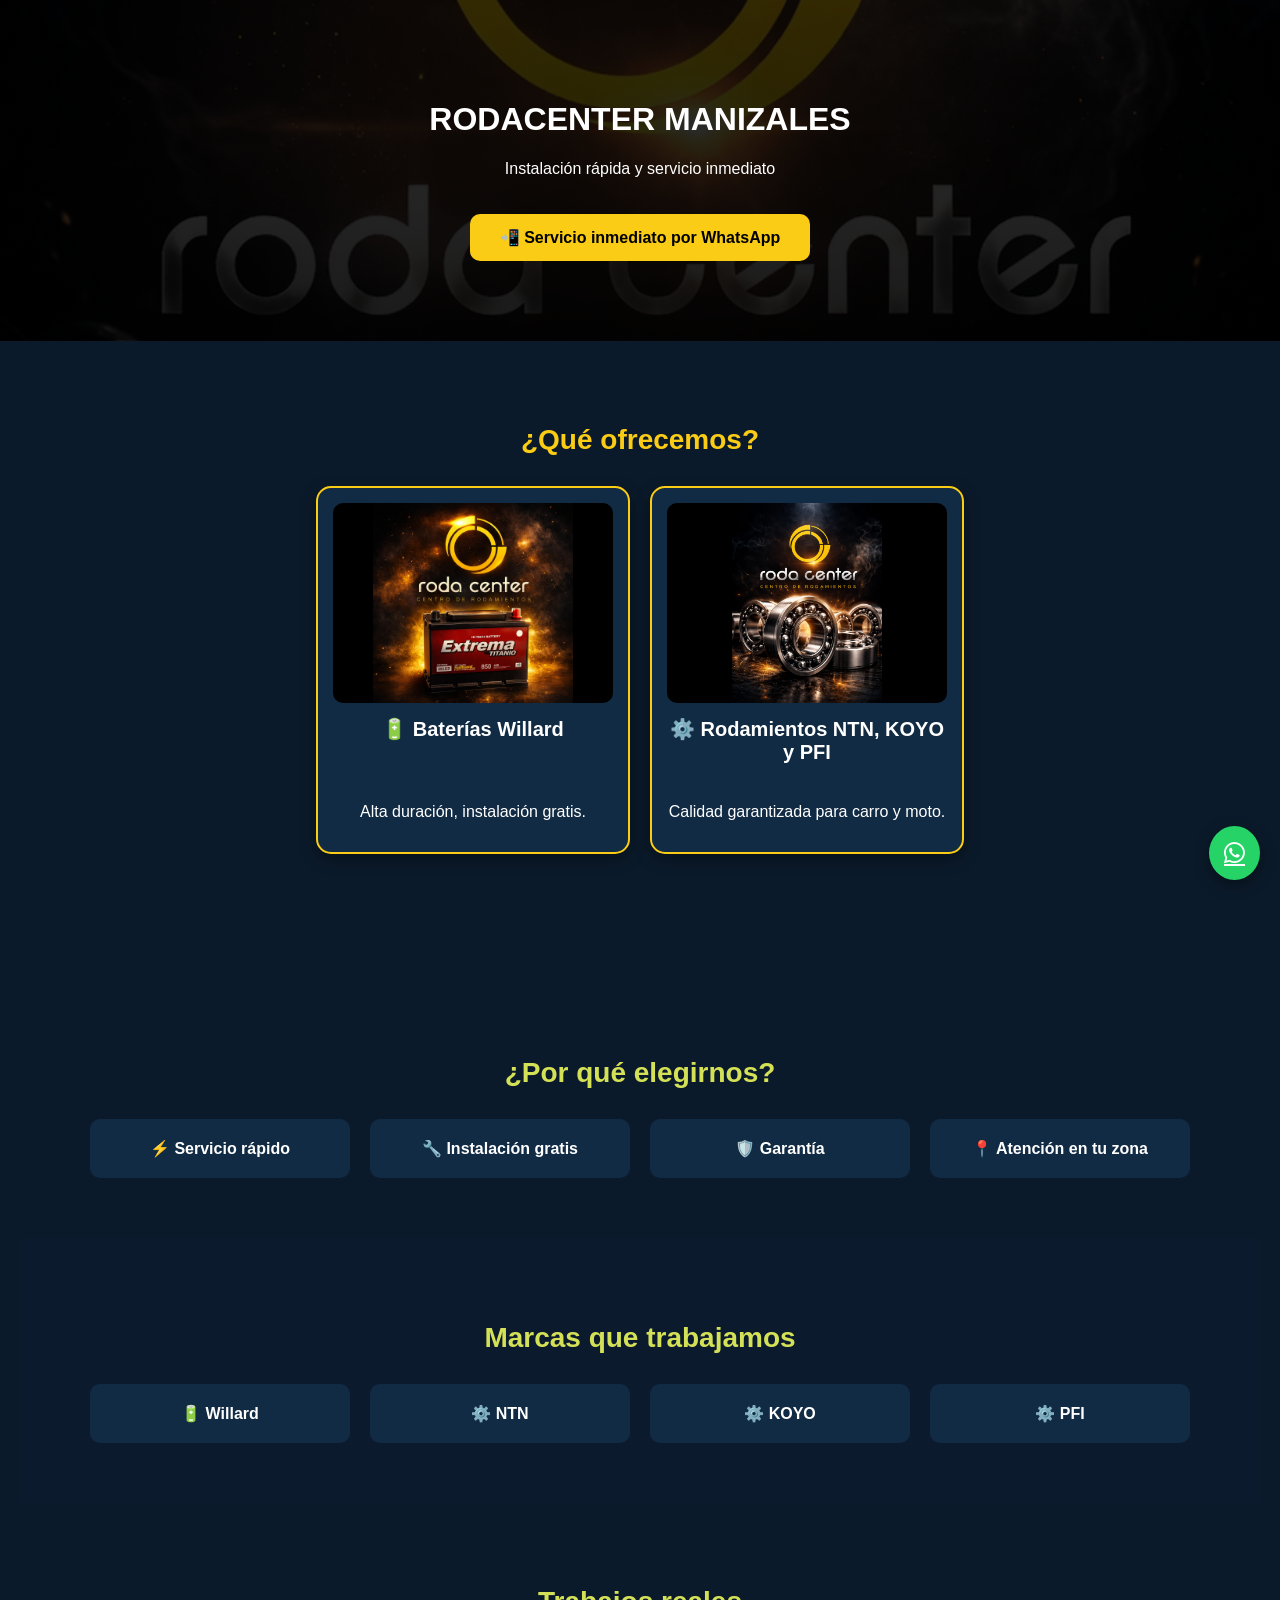
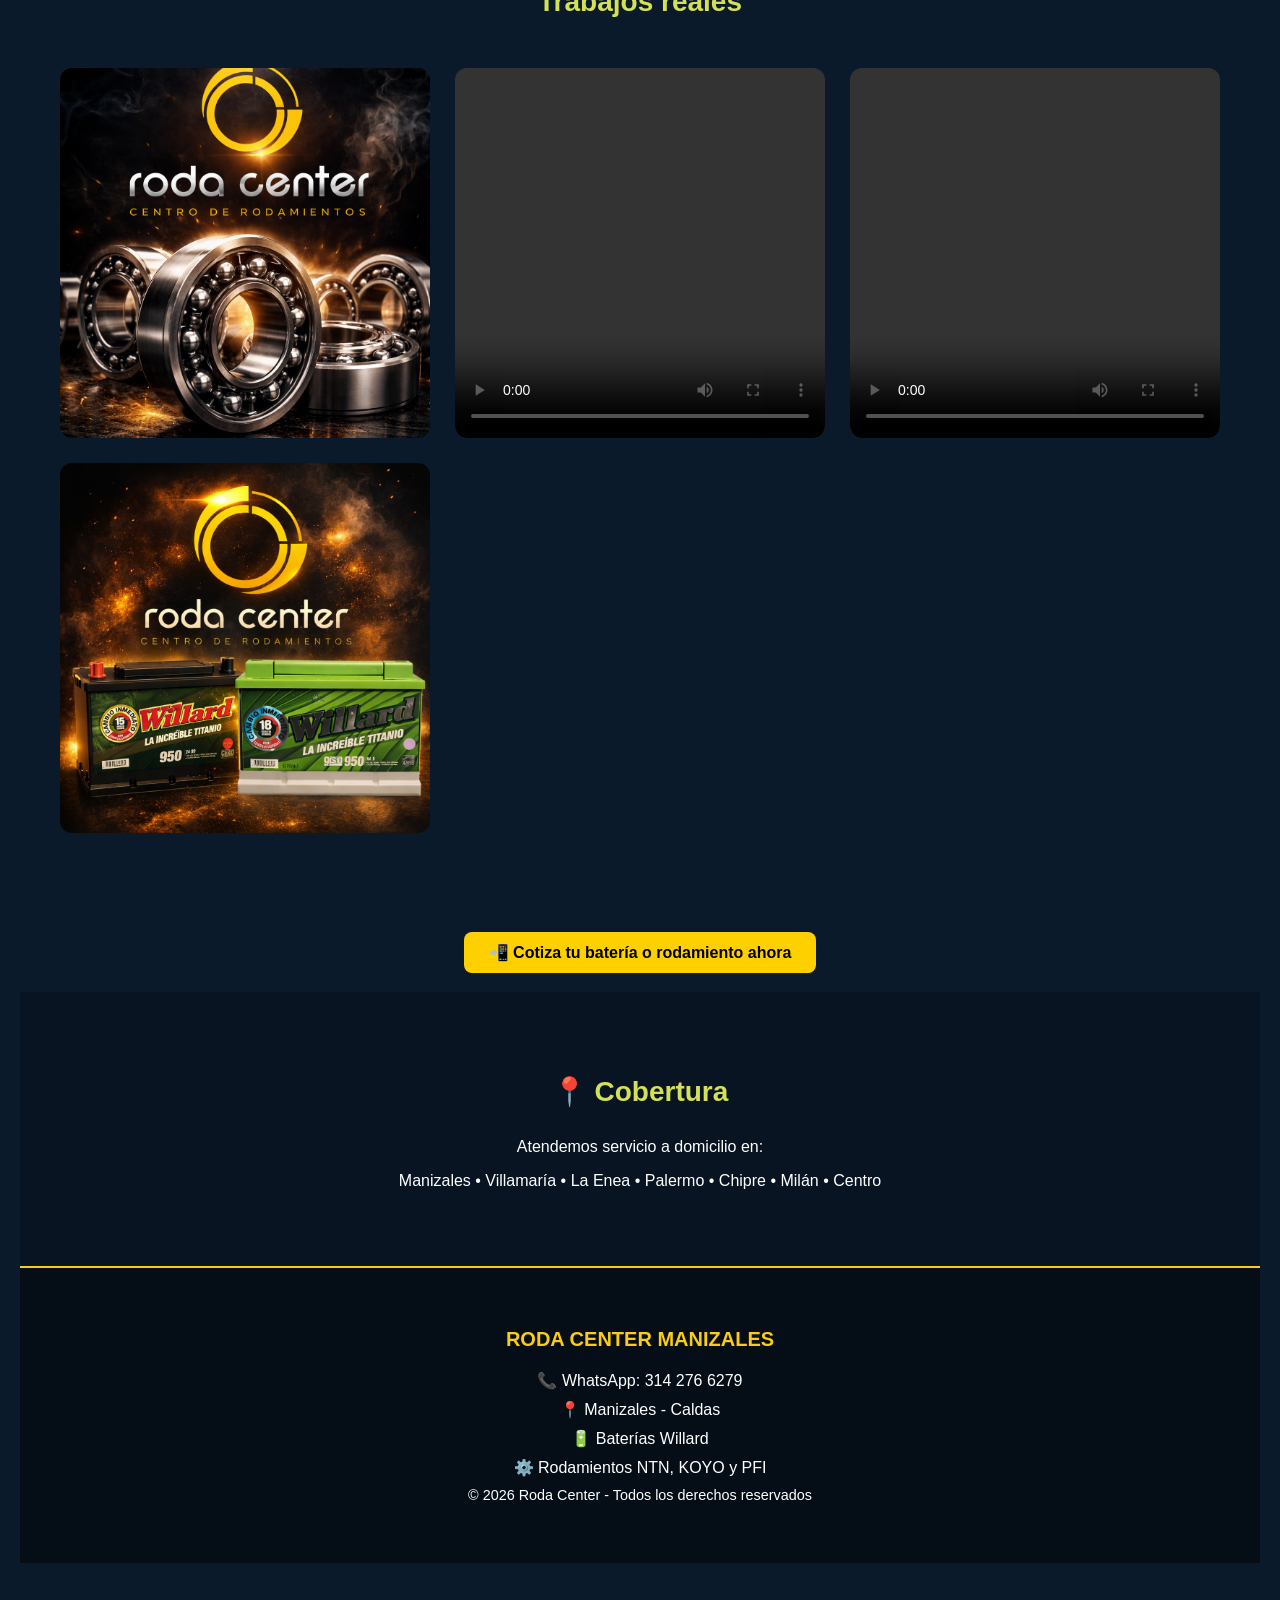
==== index.html @ 3b54c894 "correccion rutas imagenes" ====
<!DOCTYPE html>
<html lang="es">
<head>
  <meta charset="UTF-8">
  <meta name="viewport" content="width=device-width, initial-scale=1.0">
  <title>Baterías Willard y Rodamientos en Manizales | Roda Center</title>

<meta name="description"
content="Venta de baterías Willard y rodamientos en Manizales. Servicio a domicilio, instalación gratuita, garantía y atención inmediata por WhatsApp. Cobertura en Villamaría, La Enea, Palermo, Chipre, Milán y Centro.">
  <link rel="stylesheet" href="styles.css">
  <link rel="stylesheet" href="https://cdnjs.cloudflare.com/ajax/libs/font-awesome/6.5.0/css/all.min.css">
</head>
<body>
  <main>
  <!-- TODO tu contenido actual -->

  <!-- HERO -->
  <header class="hero">
    <div class="hero_content">
    <h1>RODACENTER MANIZALES</h1>
    <p>Instalación rápida y servicio inmediato</p>
    <a class="btn" href="https://wa.me/573142766279">📲 Servicio inmediato por WhatsApp</a>
    </div>
  </header>

  <!-- SERVICIOS -->
  <section class="servicios">
  <div class="container">

  <h2>¿Qué ofrecemos?</h2>


  <div class="cards">

 <a href="baterias.html" class="card">
  <img src="./Imagenes_rodacenter/Bateria.png" alt="Batería Willard">
  <h3>🔋 Baterías Willard</h3>
  <p>Alta duración, instalación gratis.</p>
</a>
  


 <a href="rodamientos.html" class="card">
 <img src="./Imagenes_rodacenter/rodamiento1.png" alt="Rodamientos para carro y moto">
  <h3>⚙️ Rodamientos NTN, KOYO y PFI</h3>
  <p>Calidad garantizada para carro y moto.</p>
</a>

  </div> <!-- 👈 SOLO AQUÍ SE CIERRA -->
 </section>

   <section class="confianza">
<section class="confianza">
<div class="container">
  <h2>¿Por qué elegirnos?</h2>

  <div class="items">
    <div>⚡ Servicio rápido</div>
    <div>🔧 Instalación gratis</div>
    <div>🛡️ Garantía</div>
    <div>📍 Atención en tu zona</div>
  </div>

</div>
</section>

<!-- AQUÍ PEGAS LA NUEVA SECCIÓN -->

<!-- MARCAS -->
<section class="marcas">
  <div class="container">

    <h2>Marcas que trabajamos</h2>

    <div class="items">

      <div>🔋 Willard</div>

      <div>⚙️ NTN</div>

      <div>⚙️ KOYO</div>

      <div>⚙️ PFI</div>

    </div>

  </div>
</section>

  <!-- GALERÍA (MUY IMPORTANTE PARA VENDER) -->
<section class="galeria">
  <div class="container">
    <h2>Trabajos reales</h2>
  </div>

  <div class="grid">
    <img src="Imagenes_rodacenter/rodamiento1.png" alt="Rodamiento para vehiculo">
    <video src="videos_rodacenter/videoRodamiento.mp4" controls></video>
    <video src="videos_rodacenter/videoBaterias.mp4" controls></video>
    <img src="Imagenes_rodacenter/bateria2.png" alt="Bateria willard para vehiculo">
  </div>
</section>

<!-- 🔥 AQUÍ VA EL CTA -->
<div class="cta-secundario">
  <a href="https://wa.me/573142766279" target="_blank">
    📲 Cotiza tu batería o rodamiento ahora
  </a>
</div>


  <!-- BOTÓN FLOTANTE -->
 <a href="https://wa.me/573142766279" class="whatsapp" target="_blank">
  <i class="fab fa-whatsapp"></i>
</a>

<section class="cobertura">
  <div class="container">

    <h2>📍 Cobertura</h2>

    <p>Atendemos servicio a domicilio en:</p>

  <p>
Manizales • Villamaría • La Enea • Palermo • Chipre • Milán • Centro
</p>

  </div>
</section>

<footer class="footer">
  <div class="container">

    <h3>RODA CENTER MANIZALES</h3>

    <p>📞 WhatsApp: 314 276 6279</p>

    <p>📍 Manizales - Caldas</p>

    <p>🔋 Baterías Willard</p>

    <p>⚙️ Rodamientos NTN, KOYO y PFI</p>

    <p class="copyright">
      © 2026 Roda Center - Todos los derechos reservados
    </p>

  </div>
</footer>

</main>
</body>
</html>
---- styles.css ----
body {
  margin: 0;
  font-family: Arial, sans-serif;
  background-color: #f5f5f5;
}

/* HERO */
.hero {
  background: linear-gradient(rgba(0,0,0,0.8), rgba(0,0,0,0.9)),
              url("Imagenes_rodacenter/Rodacenter1.png"); /* puedes usar tu imagen */
  background-size: cover;
  background-position: center;
  color: var(--blanco);
  text-align: center;
  padding: 80px 20px;
}

.hero_content {
  max-width: 600px;
  margin: 0 auto;
}


.btn {
  display: inline-block;
  margin-top: 20px;
  padding: 14px 30px;
  background: var(--dorado);
  color: black;
  text-decoration: none;
  border-radius: 10px;
  font-weight: bold;
  transition: all 0.3s ease;
}

.btn:hover {
  background: #eab308;
  transform: scale(1.05);
}
/* SECCIONES */


.card {
  transition: transform 0.3s ease;
}

.card:hover {
  transform: translateY(-10px);
  box-shadow: 0 15px 30px rgba(250, 204, 21, 0.3);
}

/* CARDS */
.card {
  background: var(--blanco);
  padding: 25px;
  border-radius: 16px;
  width: 280px;
  box-shadow: 0 10px 25px rgba(0,0,0,0.2);
  text-align: center;
  transition: all 0.3s ease;
}

/* GALERÍA */
.galeria {
  background: #0b1a2a;
  padding: 60px 20px;
  text-align: center;
  color: white;
}

.grid {
  display: grid;
  grid-template-columns: repeat(auto-fit, minmax(250px, 1fr));
  gap: 20px;
}

.grid img {
  width: 100%;
  border-radius: 10px;
}
.grid {
  display: grid;
  grid-template-columns: repeat(auto-fit, minmax(280px, 1fr));
  gap: 25px;
  padding: 20px;
}

/* 🔥 contenedor uniforme */
.grid img,
.grid video {
  width: 100%;
  aspect-ratio: 1/1;
  object-fit: cover;
  border-radius: 12px;
}

.grid img,
.grid video {
  transition: transform 0.3s ease, box-shadow 0.3s ease;
}

.grid img:hover,
.grid video:hover {
  transform: scale(1.05);
  box-shadow: 0 10px 25px rgba(0,0,0,0.5);
}

/* CTA */
.cta {
  background-color: black;
  color: white;
}

/* WHATSAPP */
.whatsapp {
  position: fixed;
  bottom: 20px;
  right: 20px;
  background: #25D366;
  color: white;
  padding: 15px;
  border-radius: 50%;
  font-size: 24px;
  box-shadow: 0 5px 15px rgba(0,0,0,0.4);
  display: flex;
  align-items: center;
  justify-content: center;
}

.container {
  max-width: 1100px;
  margin: 0 auto;
}

.servicios {
  display: flex;
  flex-wrap: wrap;
  justify-content: center;
  gap: 20px;
}

h2 {
  font-size: 28px;
  margin-bottom: 20px;
}

h3 {
  font-size: 20px;
  margin: 10px 0;
}


/* 👇 PEGA TODO DESDE AQUÍ HACIA ABAJO */

.cta-secundario {
  text-align: center;
  margin: 30px 0;
}

.cta-secundario a {
  background: #ffd000;
  color: black;
  padding: 12px 25px;
  border-radius: 8px;
  text-decoration: none;
  font-weight: bold;
}

.confianza {
  text-align: center;
  padding: 40px 20px;
}

.confianza {
  background: #0b1a2a;
  padding: 60px 20px;
  text-align: center;
}

.confianza h2 {
  color: #d4e157;
  margin-bottom: 30px;
}

.confianza .items {
  display: grid;
  grid-template-columns: repeat(auto-fit, minmax(200px, 1fr));
  gap: 20px;
}

.confianza .items div {
  background: #112b44;
  padding: 20px;
  border-radius: 10px;
  color: white;
  font-weight: bold;
}

.beneficios {
  display: grid;
  grid-template-columns: repeat(auto-fit, minmax(200px, 1fr));
  gap: 20px;
  margin-top: 20px;
}


.cards {
  display: flex;
  justify-content: center;
  gap: 20px;
  flex-wrap: wrap;
}

.servicios {
  background-color: #0b1a2a;
}

/* COLORES RODACENTER */
:root {
  --negro: #0f172a;
  --gris-oscuro: #1e293b;
  --dorado: #facc15;
  --blanco: #ffffff;
}

.logo {
  width: 80px;
  margin-bottom: 15px;
}

body {
  background-color: #f1f5f9;
}

section {
  background: #0b1a2d;
  padding: 60px 20px;
  text-align: center;
}

h2 {
  color: #facc15;
  text-align: center;
  margin-bottom: 30px;
}

.card img {
  width: 100%;
  height: 200px;
  object-fit: contain;
  background-color: #000; /* opcional para que se vea elegante */
  border-radius: 10px;
}


.card {
  background: #112b44;
  border: 2px solid #facc15;
  border-radius: 15px;
  padding: 15px;
  box-shadow: 0 5px 15px rgba(0,0,0,0.4);
}

.card h3,
.card p {
  color: white;
}

.card {
  text-decoration: none;
}

.card h3 {
  min-height: 70px;
}

.fade-in {
  opacity: 0;
  transform: translateY(20px);
  animation: fadeIn 1s ease forwards;
}

@keyframes fadeIn {
  to {
    opacity: 1;
    transform: translateY(0);
  }
}

.volver {
  display: inline-block;
  margin-top: 30px;
  background: #ffd600;
  color: black;
  padding: 10px 20px;
  border-radius: 8px;
  text-decoration: none;
  font-weight: bold;
}

.volver:hover {
  background: #ffcc00;
}

.cobertura {
  background: #081421;
  text-align: center;
}

.cobertura p {
  color: white;
}

.cobertura ul {
  list-style: none;
  padding: 0;
}

.cobertura li {
  color: #facc15;
  margin: 10px 0;
  font-weight: bold;
}

/* FOOTER */

.footer {
  background: #081421;
  border-top: 2px solid #facc15;
  text-align: center;
  padding: 50px 20px;
}

.footer h3 {
  color: #facc15;
  margin-bottom: 20px;
}

.footer p {
  color: white;
  margin: 10px 0;
}

.copyright {
  color: #94a3b8;
  margin-top: 20px;
  font-size: 0.9rem;
}

.footer {
  background: #050d16;
  border-top: 2px solid #facc15;
  text-align: center;
  padding: 50px 20px;
}
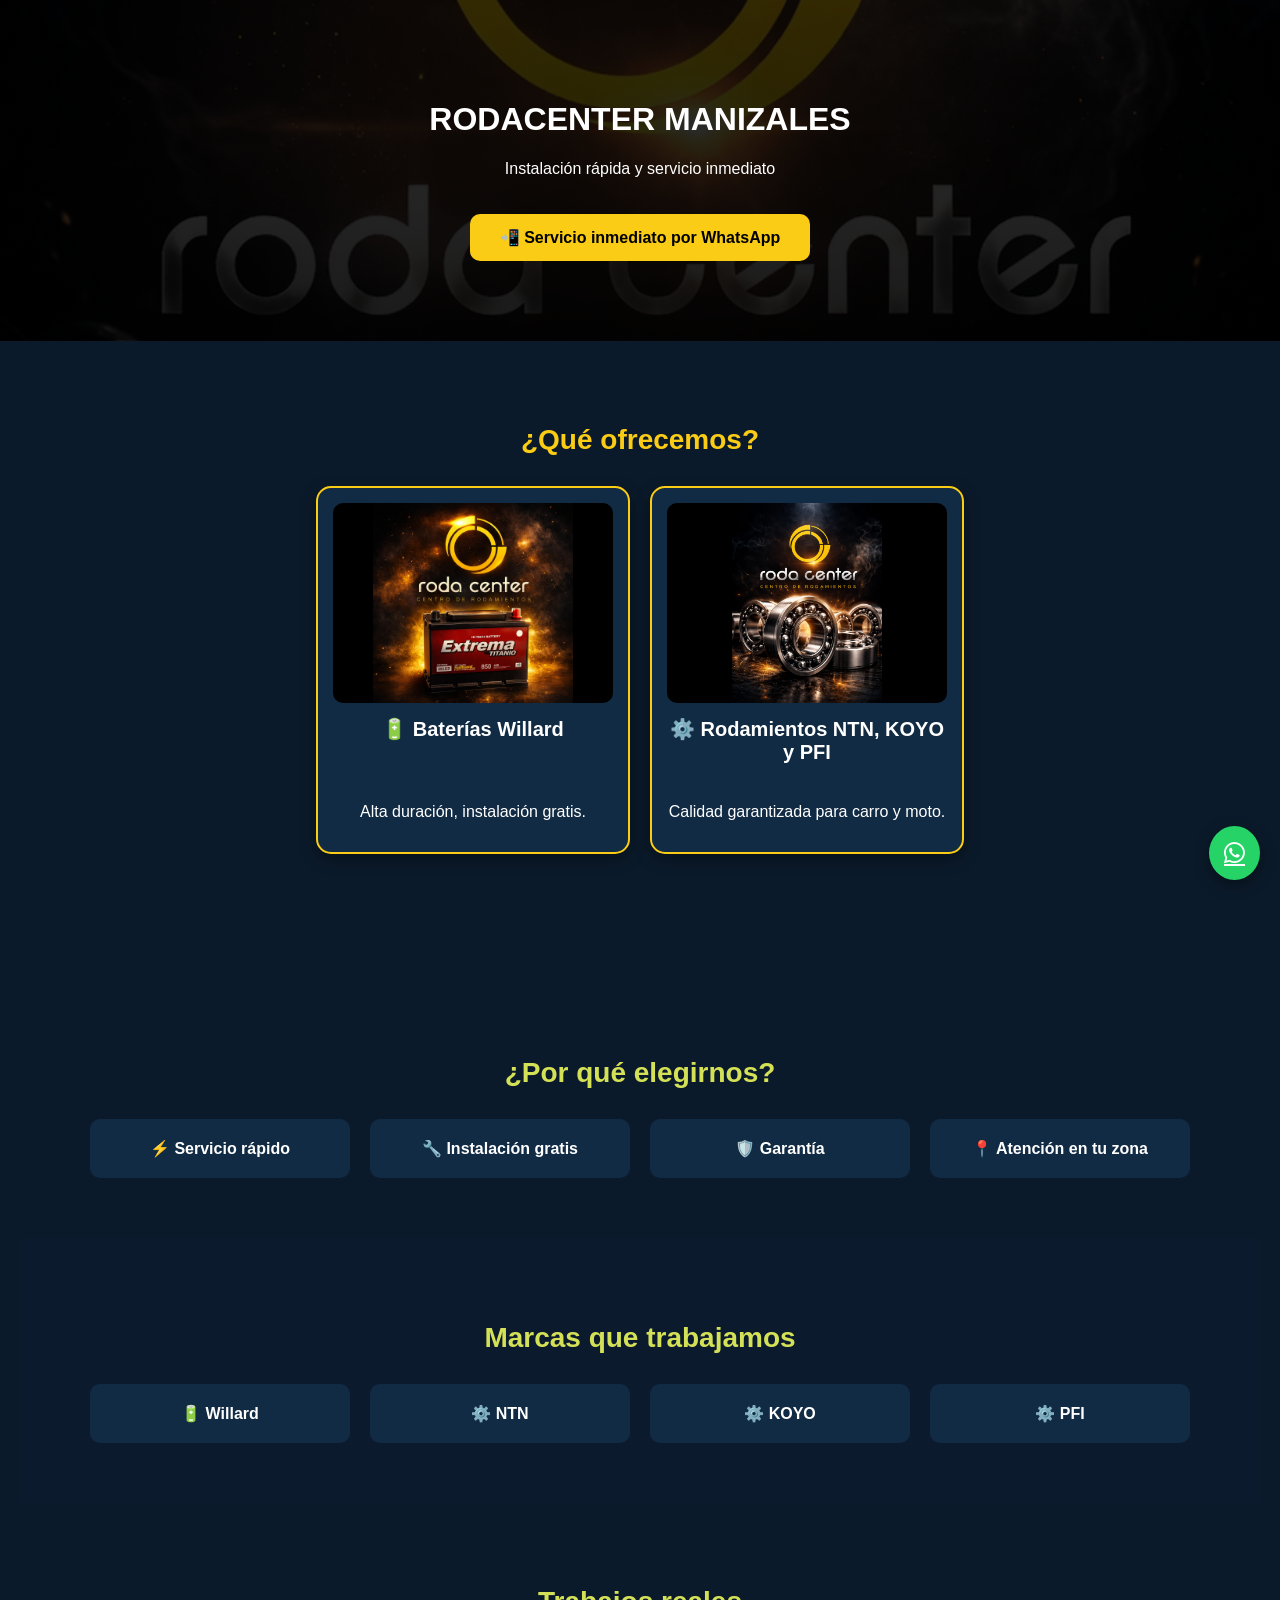
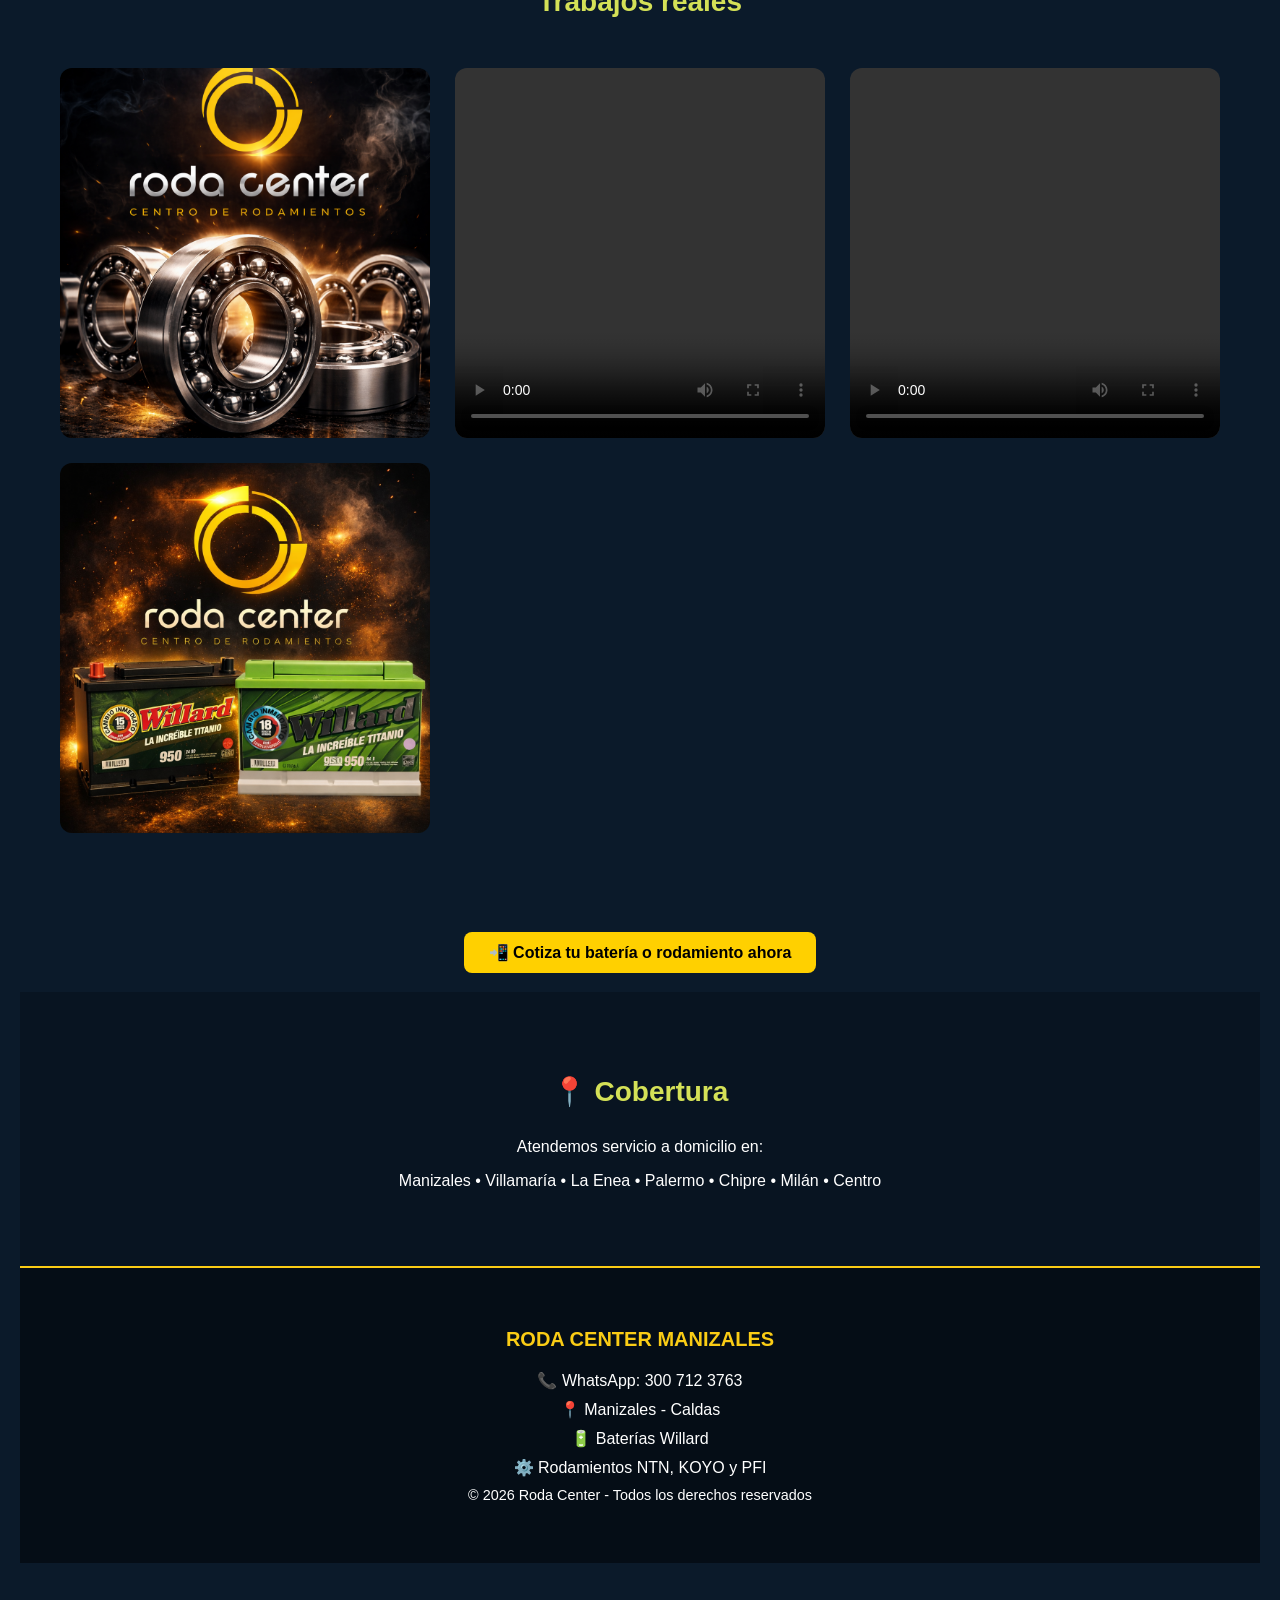
==== commit aa690e86: "Verificacion Google Search Console" ====
--- a/index.html
+++ b/index.html
@@ -19,7 +19,7 @@
     <div class="hero_content">
     <h1>RODACENTER MANIZALES</h1>
     <p>Instalación rápida y servicio inmediato</p>
-    <a class="btn" href="https://wa.me/573142766279">📲 Servicio inmediato por WhatsApp</a>
+    <a class="btn" href="https://wa.me/573007123763">📲 Servicio inmediato por WhatsApp</a>
     </div>
   </header>
 
@@ -103,14 +103,14 @@
 
 <!-- 🔥 AQUÍ VA EL CTA -->
 <div class="cta-secundario">
-  <a href="https://wa.me/573142766279" target="_blank">
+  <a href="https://wa.me/573007123763" target="_blank">
     📲 Cotiza tu batería o rodamiento ahora
   </a>
 </div>
 
 
   <!-- BOTÓN FLOTANTE -->
- <a href="https://wa.me/573142766279" class="whatsapp" target="_blank">
+ <a href="https://wa.me/573007122763" class="whatsapp" target="_blank">
   <i class="fab fa-whatsapp"></i>
 </a>
 
@@ -133,7 +133,7 @@
 
     <h3>RODA CENTER MANIZALES</h3>
 
-    <p>📞 WhatsApp: 314 276 6279</p>
+    <p>📞 WhatsApp: 300 712 3763</p>
 
     <p>📍 Manizales - Caldas</p>
 
--- a/styles.css
+++ b/styles.css
@@ -22,15 +22,18 @@
 
 
 .btn {
-  display: inline-block;
-  margin-top: 20px;
-  padding: 14px 30px;
-  background: var(--dorado);
-  color: black;
-  text-decoration: none;
-  border-radius: 10px;
-  font-weight: bold;
-  transition: all 0.3s ease;
+    display: inline-block;
+    margin-top: 20px;
+    padding: 14px 30px;
+    background: var(--dorado);
+    color: black;
+    text-decoration: none;
+    border-radius: 10px;
+    font-weight: bold;
+    transition: all 0.3s ease;
+
+    max-width: 90%;
+    text-align: center;
 }
 
 .btn:hover {
@@ -354,3 +357,13 @@
   padding: 50px 20px;
 }
 
+@media (max-width: 768px) {
+
+    .btn {
+        font-size: 1rem;
+        padding: 16px 20px;
+        width: 90%;
+        max-width: 350px;
+    }
+
+}
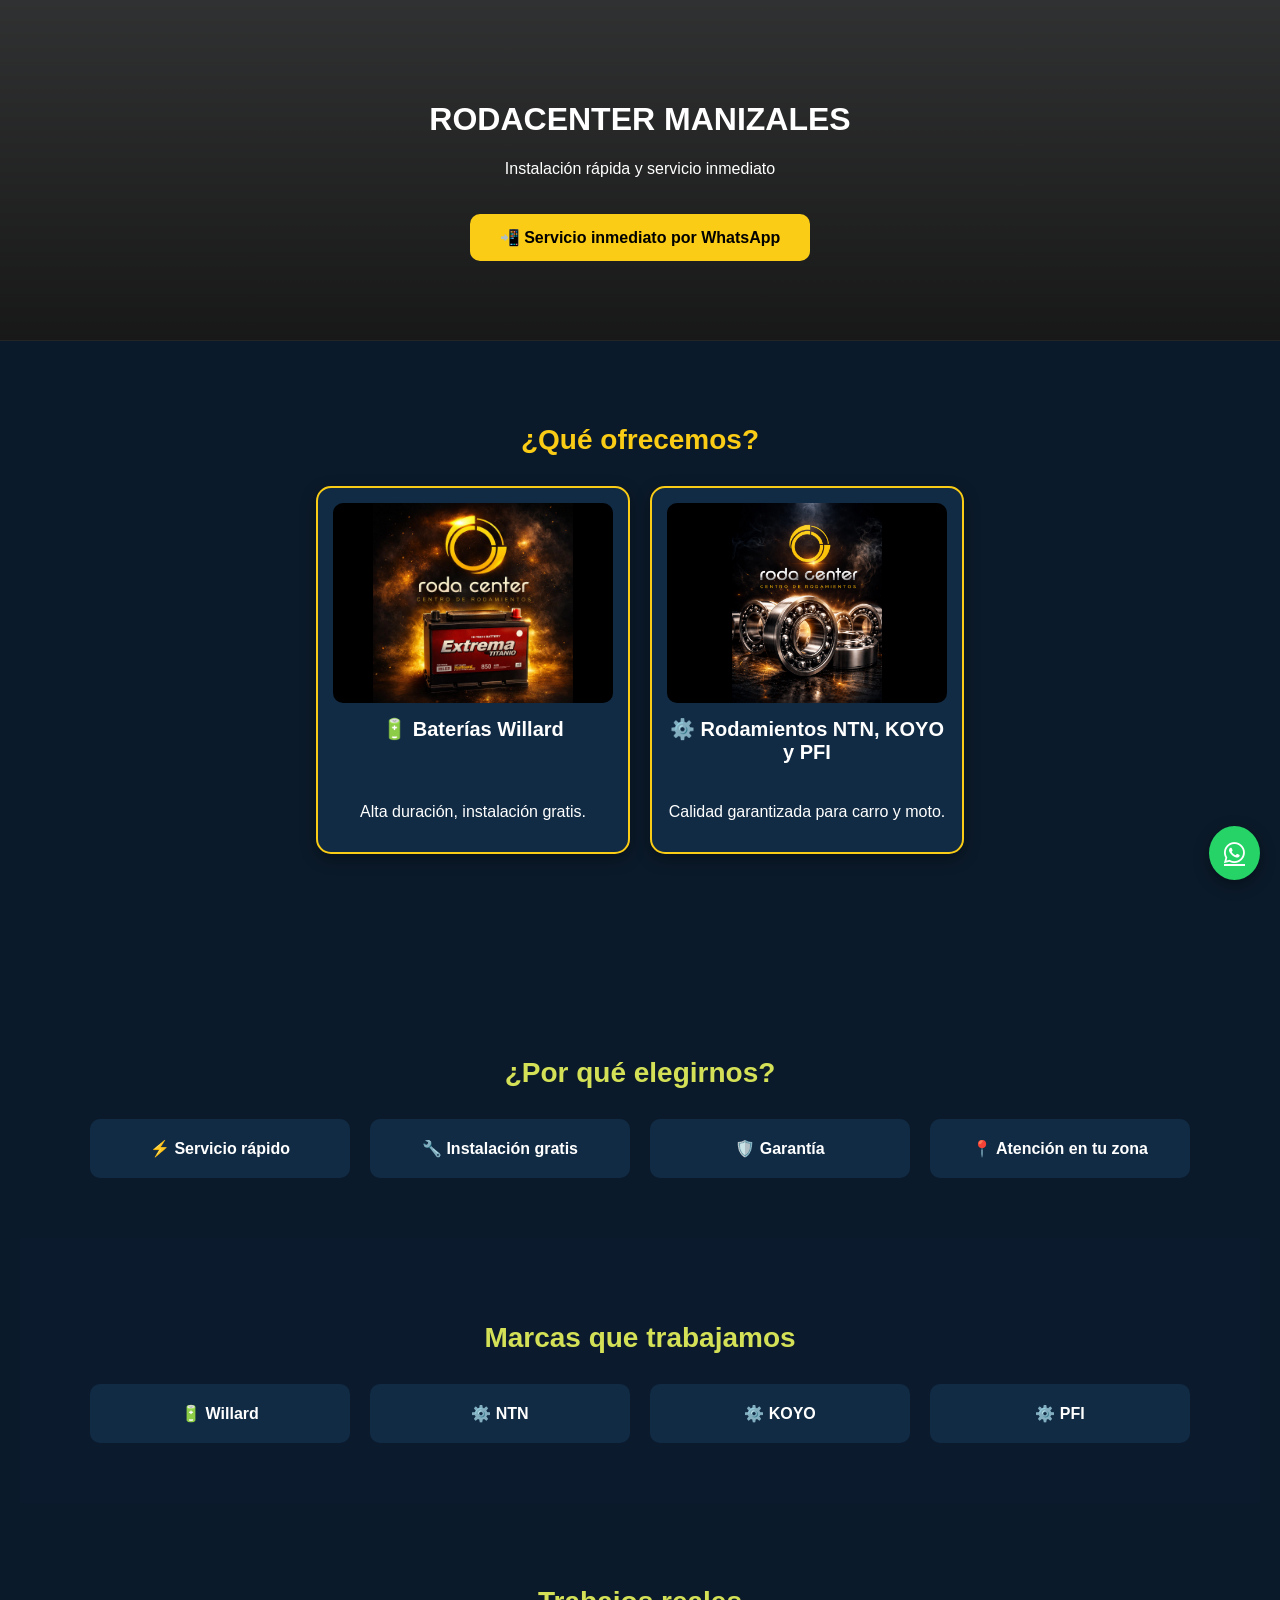
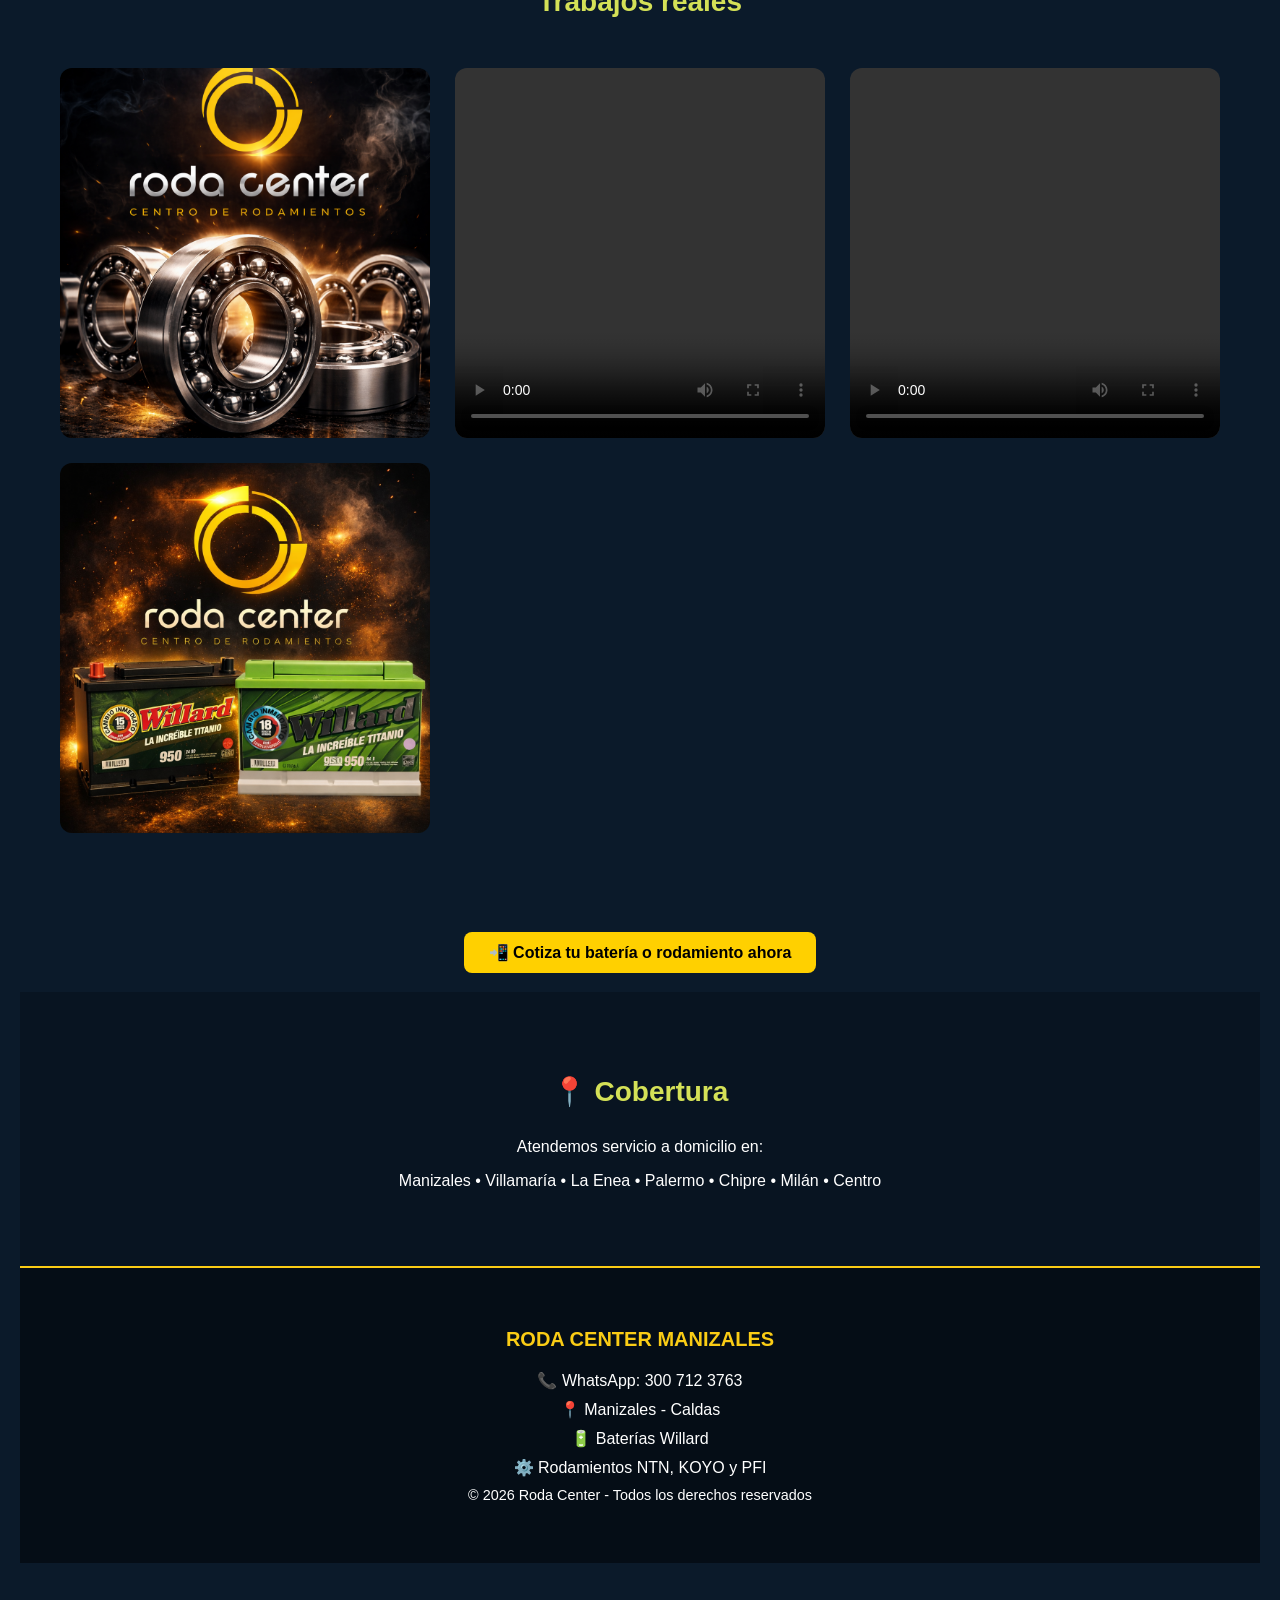
==== commit 4fd4247a: "Organizar archivos CSS en carpeta css" ====
--- a/index.html
+++ b/index.html
@@ -7,7 +7,7 @@
 
 <meta name="description"
 content="Venta de baterías Willard y rodamientos en Manizales. Servicio a domicilio, instalación gratuita, garantía y atención inmediata por WhatsApp. Cobertura en Villamaría, La Enea, Palermo, Chipre, Milán y Centro.">
-  <link rel="stylesheet" href="styles.css">
+  <link rel="stylesheet" href="css/styles.css">
   <link rel="stylesheet" href="https://cdnjs.cloudflare.com/ajax/libs/font-awesome/6.5.0/css/all.min.css">
 </head>
 <body>
--- a/css/styles.css
+++ b/css/styles.css
@@ -0,0 +1,369 @@
+body {
+  margin: 0;
+  font-family: Arial, sans-serif;
+  background-color: #f5f5f5;
+}
+
+/* HERO */
+.hero {
+  background: linear-gradient(rgba(0,0,0,0.8), rgba(0,0,0,0.9)),
+              url("Imagenes_rodacenter/Rodacenter1.png"); /* puedes usar tu imagen */
+  background-size: cover;
+  background-position: center;
+  color: var(--blanco);
+  text-align: center;
+  padding: 80px 20px;
+}
+
+.hero_content {
+  max-width: 600px;
+  margin: 0 auto;
+}
+
+
+.btn {
+    display: inline-block;
+    margin-top: 20px;
+    padding: 14px 30px;
+    background: var(--dorado);
+    color: black;
+    text-decoration: none;
+    border-radius: 10px;
+    font-weight: bold;
+    transition: all 0.3s ease;
+
+    max-width: 90%;
+    text-align: center;
+}
+
+.btn:hover {
+  background: #eab308;
+  transform: scale(1.05);
+}
+/* SECCIONES */
+
+
+.card {
+  transition: transform 0.3s ease;
+}
+
+.card:hover {
+  transform: translateY(-10px);
+  box-shadow: 0 15px 30px rgba(250, 204, 21, 0.3);
+}
+
+/* CARDS */
+.card {
+  background: var(--blanco);
+  padding: 25px;
+  border-radius: 16px;
+  width: 280px;
+  box-shadow: 0 10px 25px rgba(0,0,0,0.2);
+  text-align: center;
+  transition: all 0.3s ease;
+}
+
+/* GALERÍA */
+.galeria {
+  background: #0b1a2a;
+  padding: 60px 20px;
+  text-align: center;
+  color: white;
+}
+
+.grid {
+  display: grid;
+  grid-template-columns: repeat(auto-fit, minmax(250px, 1fr));
+  gap: 20px;
+}
+
+.grid img {
+  width: 100%;
+  border-radius: 10px;
+}
+.grid {
+  display: grid;
+  grid-template-columns: repeat(auto-fit, minmax(280px, 1fr));
+  gap: 25px;
+  padding: 20px;
+}
+
+/* 🔥 contenedor uniforme */
+.grid img,
+.grid video {
+  width: 100%;
+  aspect-ratio: 1/1;
+  object-fit: cover;
+  border-radius: 12px;
+}
+
+.grid img,
+.grid video {
+  transition: transform 0.3s ease, box-shadow 0.3s ease;
+}
+
+.grid img:hover,
+.grid video:hover {
+  transform: scale(1.05);
+  box-shadow: 0 10px 25px rgba(0,0,0,0.5);
+}
+
+/* CTA */
+.cta {
+  background-color: black;
+  color: white;
+}
+
+/* WHATSAPP */
+.whatsapp {
+  position: fixed;
+  bottom: 20px;
+  right: 20px;
+  background: #25D366;
+  color: white;
+  padding: 15px;
+  border-radius: 50%;
+  font-size: 24px;
+  box-shadow: 0 5px 15px rgba(0,0,0,0.4);
+  display: flex;
+  align-items: center;
+  justify-content: center;
+}
+
+.container {
+  max-width: 1100px;
+  margin: 0 auto;
+}
+
+.servicios {
+  display: flex;
+  flex-wrap: wrap;
+  justify-content: center;
+  gap: 20px;
+}
+
+h2 {
+  font-size: 28px;
+  margin-bottom: 20px;
+}
+
+h3 {
+  font-size: 20px;
+  margin: 10px 0;
+}
+
+
+/* 👇 PEGA TODO DESDE AQUÍ HACIA ABAJO */
+
+.cta-secundario {
+  text-align: center;
+  margin: 30px 0;
+}
+
+.cta-secundario a {
+  background: #ffd000;
+  color: black;
+  padding: 12px 25px;
+  border-radius: 8px;
+  text-decoration: none;
+  font-weight: bold;
+}
+
+.confianza {
+  text-align: center;
+  padding: 40px 20px;
+}
+
+.confianza {
+  background: #0b1a2a;
+  padding: 60px 20px;
+  text-align: center;
+}
+
+.confianza h2 {
+  color: #d4e157;
+  margin-bottom: 30px;
+}
+
+.confianza .items {
+  display: grid;
+  grid-template-columns: repeat(auto-fit, minmax(200px, 1fr));
+  gap: 20px;
+}
+
+.confianza .items div {
+  background: #112b44;
+  padding: 20px;
+  border-radius: 10px;
+  color: white;
+  font-weight: bold;
+}
+
+.beneficios {
+  display: grid;
+  grid-template-columns: repeat(auto-fit, minmax(200px, 1fr));
+  gap: 20px;
+  margin-top: 20px;
+}
+
+
+.cards {
+  display: flex;
+  justify-content: center;
+  gap: 20px;
+  flex-wrap: wrap;
+}
+
+.servicios {
+  background-color: #0b1a2a;
+}
+
+/* COLORES RODACENTER */
+:root {
+  --negro: #0f172a;
+  --gris-oscuro: #1e293b;
+  --dorado: #facc15;
+  --blanco: #ffffff;
+}
+
+.logo {
+  width: 80px;
+  margin-bottom: 15px;
+}
+
+body {
+  background-color: #f1f5f9;
+}
+
+section {
+  background: #0b1a2d;
+  padding: 60px 20px;
+  text-align: center;
+}
+
+h2 {
+  color: #facc15;
+  text-align: center;
+  margin-bottom: 30px;
+}
+
+.card img {
+  width: 100%;
+  height: 200px;
+  object-fit: contain;
+  background-color: #000; /* opcional para que se vea elegante */
+  border-radius: 10px;
+}
+
+
+.card {
+  background: #112b44;
+  border: 2px solid #facc15;
+  border-radius: 15px;
+  padding: 15px;
+  box-shadow: 0 5px 15px rgba(0,0,0,0.4);
+}
+
+.card h3,
+.card p {
+  color: white;
+}
+
+.card {
+  text-decoration: none;
+}
+
+.card h3 {
+  min-height: 70px;
+}
+
+.fade-in {
+  opacity: 0;
+  transform: translateY(20px);
+  animation: fadeIn 1s ease forwards;
+}
+
+@keyframes fadeIn {
+  to {
+    opacity: 1;
+    transform: translateY(0);
+  }
+}
+
+.volver {
+  display: inline-block;
+  margin-top: 30px;
+  background: #ffd600;
+  color: black;
+  padding: 10px 20px;
+  border-radius: 8px;
+  text-decoration: none;
+  font-weight: bold;
+}
+
+.volver:hover {
+  background: #ffcc00;
+}
+
+.cobertura {
+  background: #081421;
+  text-align: center;
+}
+
+.cobertura p {
+  color: white;
+}
+
+.cobertura ul {
+  list-style: none;
+  padding: 0;
+}
+
+.cobertura li {
+  color: #facc15;
+  margin: 10px 0;
+  font-weight: bold;
+}
+
+/* FOOTER */
+
+.footer {
+  background: #081421;
+  border-top: 2px solid #facc15;
+  text-align: center;
+  padding: 50px 20px;
+}
+
+.footer h3 {
+  color: #facc15;
+  margin-bottom: 20px;
+}
+
+.footer p {
+  color: white;
+  margin: 10px 0;
+}
+
+.copyright {
+  color: #94a3b8;
+  margin-top: 20px;
+  font-size: 0.9rem;
+}
+
+.footer {
+  background: #050d16;
+  border-top: 2px solid #facc15;
+  text-align: center;
+  padding: 50px 20px;
+}
+
+@media (max-width: 768px) {
+
+    .btn {
+        font-size: 1rem;
+        padding: 16px 20px;
+        width: 90%;
+        max-width: 350px;
+    }
+
+}
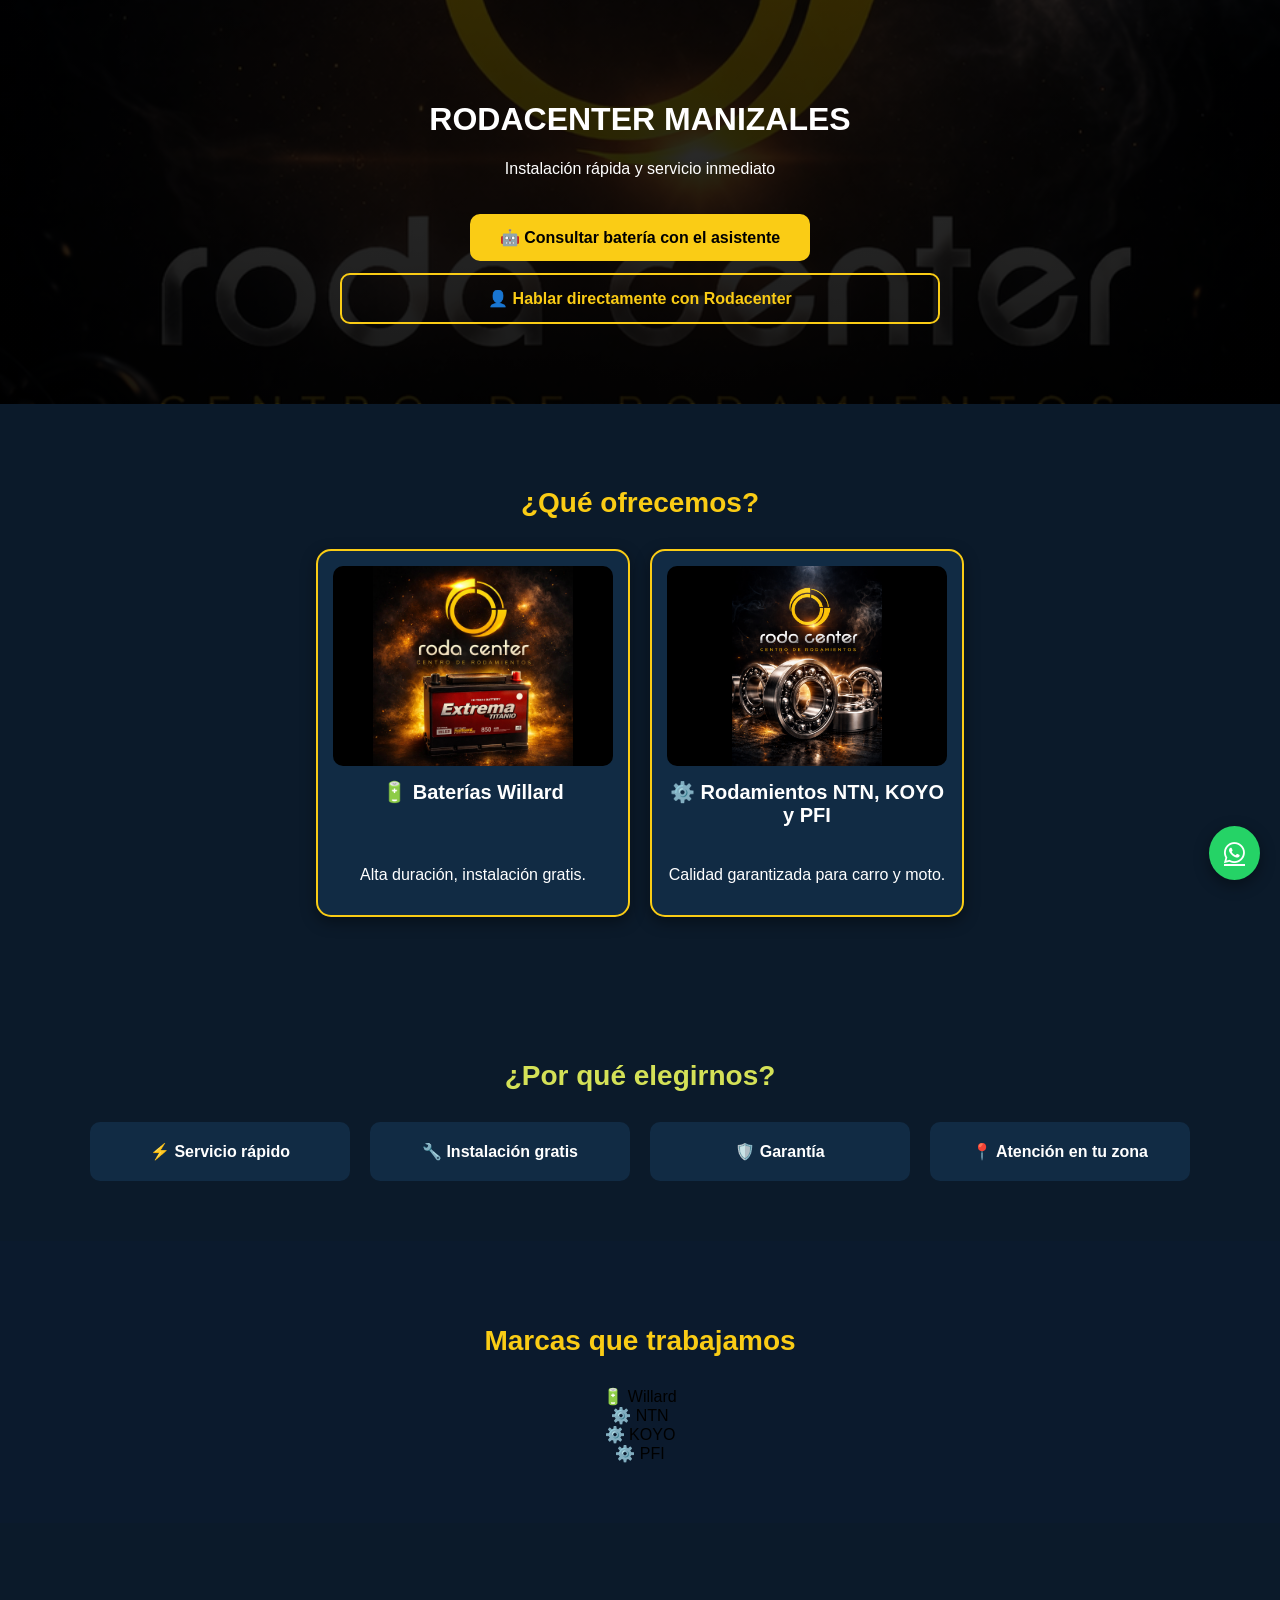
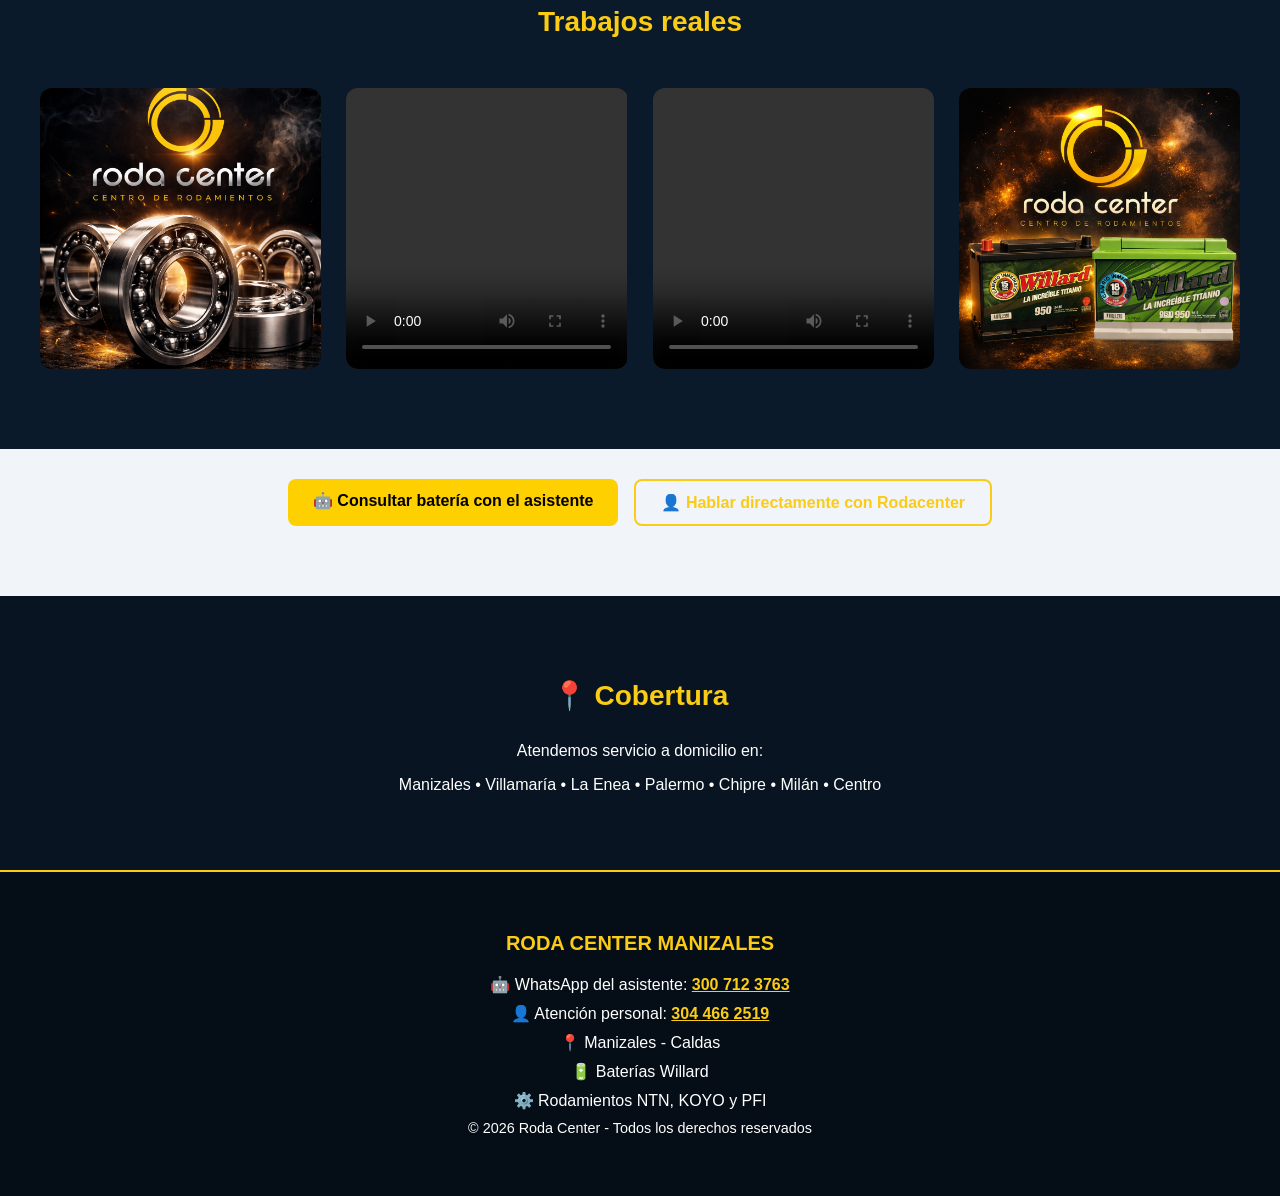
==== commit 3d2ebb20: "feat: update Rodacenter contact channels Co-authored-by: Cursor <cursoragent@cursor.com>" ====
--- a/index.html
+++ b/index.html
@@ -7,19 +7,19 @@
 
 <meta name="description"
 content="Venta de baterías Willard y rodamientos en Manizales. Servicio a domicilio, instalación gratuita, garantía y atención inmediata por WhatsApp. Cobertura en Villamaría, La Enea, Palermo, Chipre, Milán y Centro.">
-  <link rel="stylesheet" href="css/styles.css">
+  <link rel="stylesheet" href="styles.css">
   <link rel="stylesheet" href="https://cdnjs.cloudflare.com/ajax/libs/font-awesome/6.5.0/css/all.min.css">
 </head>
 <body>
   <main>
-  <!-- TODO tu contenido actual -->
 
   <!-- HERO -->
   <header class="hero">
     <div class="hero_content">
     <h1>RODACENTER MANIZALES</h1>
     <p>Instalación rápida y servicio inmediato</p>
-    <a class="btn" href="https://wa.me/573007123763">📲 Servicio inmediato por WhatsApp</a>
+    <a class="btn" href="https://wa.me/573007123763?text=Hola%2C%20quiero%20consultar%20una%20bater%C3%ADa%20para%20mi%20veh%C3%ADculo." target="_blank" rel="noopener noreferrer">🤖 Consultar batería con el asistente</a>
+    <a class="btn btn-personal" href="https://wa.me/573044662519?text=Hola%2C%20quiero%20hablar%20directamente%20con%20Rodacenter." target="_blank" rel="noopener noreferrer">👤 Hablar directamente con Rodacenter</a>
     </div>
   </header>
 
@@ -37,7 +37,7 @@
   <h3>🔋 Baterías Willard</h3>
   <p>Alta duración, instalación gratis.</p>
 </a>
-  
+
 
 
  <a href="rodamientos.html" class="card">
@@ -46,11 +46,11 @@
   <p>Calidad garantizada para carro y moto.</p>
 </a>
 
-  </div> <!-- 👈 SOLO AQUÍ SE CIERRA -->
+  </div>
+  </div>
  </section>
 
    <section class="confianza">
-<section class="confianza">
 <div class="container">
   <h2>¿Por qué elegirnos?</h2>
 
@@ -63,8 +63,6 @@
 
 </div>
 </section>
-
-<!-- AQUÍ PEGAS LA NUEVA SECCIÓN -->
 
 <!-- MARCAS -->
 <section class="marcas">
@@ -101,16 +99,18 @@
   </div>
 </section>
 
-<!-- 🔥 AQUÍ VA EL CTA -->
-<div class="cta-secundario">
-  <a href="https://wa.me/573007123763" target="_blank">
-    📲 Cotiza tu batería o rodamiento ahora
+<div class="cta-secundario cta-duo">
+  <a class="cta-bot" href="https://wa.me/573007123763?text=Hola%2C%20quiero%20consultar%20una%20bater%C3%ADa%20para%20mi%20veh%C3%ADculo." target="_blank" rel="noopener noreferrer">
+    🤖 Consultar batería con el asistente
+  </a>
+  <a class="cta-humano" href="https://wa.me/573044662519?text=Hola%2C%20quiero%20hablar%20directamente%20con%20Rodacenter." target="_blank" rel="noopener noreferrer">
+    👤 Hablar directamente con Rodacenter
   </a>
 </div>
 
 
-  <!-- BOTÓN FLOTANTE -->
- <a href="https://wa.me/573007122763" class="whatsapp" target="_blank">
+  <!-- BOTÓN FLOTANTE: asistente automático -->
+ <a href="https://wa.me/573007123763?text=Hola%2C%20quiero%20consultar%20una%20bater%C3%ADa%20para%20mi%20veh%C3%ADculo." class="whatsapp" target="_blank" rel="noopener noreferrer" aria-label="Consultar con el asistente Rodacenter por WhatsApp">
   <i class="fab fa-whatsapp"></i>
 </a>
 
@@ -133,7 +133,9 @@
 
     <h3>RODA CENTER MANIZALES</h3>
 
-    <p>📞 WhatsApp: 300 712 3763</p>
+    <p>🤖 WhatsApp del asistente: <a href="https://wa.me/573007123763?text=Hola%2C%20quiero%20consultar%20una%20bater%C3%ADa%20para%20mi%20veh%C3%ADculo." target="_blank" rel="noopener noreferrer">300 712 3763</a></p>
+
+    <p>👤 Atención personal: <a href="https://wa.me/573044662519?text=Hola%2C%20quiero%20hablar%20directamente%20con%20Rodacenter." target="_blank" rel="noopener noreferrer">304 466 2519</a></p>
 
     <p>📍 Manizales - Caldas</p>
 
@@ -150,4 +152,4 @@
 
 </main>
 </body>
-</html>+</html>
--- a/styles.css
+++ b/styles.css
@@ -0,0 +1,401 @@
+body {
+  margin: 0;
+  font-family: Arial, sans-serif;
+  background-color: #f5f5f5;
+}
+
+/* HERO */
+.hero {
+  background: linear-gradient(rgba(0,0,0,0.8), rgba(0,0,0,0.9)),
+              url("Imagenes_rodacenter/Rodacenter1.png"); /* puedes usar tu imagen */
+  background-size: cover;
+  background-position: center;
+  color: var(--blanco);
+  text-align: center;
+  padding: 80px 20px;
+}
+
+.hero_content {
+  max-width: 600px;
+  margin: 0 auto;
+}
+
+
+.btn {
+    display: inline-block;
+    margin-top: 20px;
+    padding: 14px 30px;
+    background: var(--dorado);
+    color: black;
+    text-decoration: none;
+    border-radius: 10px;
+    font-weight: bold;
+    transition: all 0.3s ease;
+
+    max-width: 90%;
+    text-align: center;
+}
+
+.btn.btn-personal {
+  display: block;
+  margin: 12px auto 0;
+  background: transparent;
+  color: #facc15;
+  border: 2px solid #facc15;
+}
+
+.btn.btn-personal:hover {
+  background: #facc15;
+  color: #000;
+}
+
+.btn:hover {
+  background: #eab308;
+  transform: scale(1.05);
+}
+/* SECCIONES */
+
+
+.card {
+  transition: transform 0.3s ease;
+}
+
+.card:hover {
+  transform: translateY(-10px);
+  box-shadow: 0 15px 30px rgba(250, 204, 21, 0.3);
+}
+
+/* CARDS */
+.card {
+  background: var(--blanco);
+  padding: 25px;
+  border-radius: 16px;
+  width: 280px;
+  box-shadow: 0 10px 25px rgba(0,0,0,0.2);
+  text-align: center;
+  transition: all 0.3s ease;
+}
+
+/* GALERÍA */
+.galeria {
+  background: #0b1a2a;
+  padding: 60px 20px;
+  text-align: center;
+  color: white;
+}
+
+.grid {
+  display: grid;
+  grid-template-columns: repeat(auto-fit, minmax(250px, 1fr));
+  gap: 20px;
+}
+
+.grid img {
+  width: 100%;
+  border-radius: 10px;
+}
+.grid {
+  display: grid;
+  grid-template-columns: repeat(auto-fit, minmax(280px, 1fr));
+  gap: 25px;
+  padding: 20px;
+}
+
+/* 🔥 contenedor uniforme */
+.grid img,
+.grid video {
+  width: 100%;
+  aspect-ratio: 1/1;
+  object-fit: cover;
+  border-radius: 12px;
+}
+
+.grid img,
+.grid video {
+  transition: transform 0.3s ease, box-shadow 0.3s ease;
+}
+
+.grid img:hover,
+.grid video:hover {
+  transform: scale(1.05);
+  box-shadow: 0 10px 25px rgba(0,0,0,0.5);
+}
+
+/* CTA */
+.cta {
+  background-color: black;
+  color: white;
+}
+
+/* WHATSAPP */
+.whatsapp {
+  position: fixed;
+  bottom: 20px;
+  right: 20px;
+  background: #25D366;
+  color: white;
+  padding: 15px;
+  border-radius: 50%;
+  font-size: 24px;
+  box-shadow: 0 5px 15px rgba(0,0,0,0.4);
+  display: flex;
+  align-items: center;
+  justify-content: center;
+}
+
+.container {
+  max-width: 1100px;
+  margin: 0 auto;
+}
+
+.servicios {
+  display: flex;
+  flex-wrap: wrap;
+  justify-content: center;
+  gap: 20px;
+}
+
+h2 {
+  font-size: 28px;
+  margin-bottom: 20px;
+}
+
+h3 {
+  font-size: 20px;
+  margin: 10px 0;
+}
+
+
+/* 👇 PEGA TODO DESDE AQUÍ HACIA ABAJO */
+
+.cta-secundario {
+  text-align: center;
+  margin: 30px 0;
+}
+
+.cta-secundario a {
+  background: #ffd000;
+  color: black;
+  padding: 12px 25px;
+  border-radius: 8px;
+  text-decoration: none;
+  font-weight: bold;
+}
+
+.cta-duo {
+  display: flex;
+  flex-wrap: wrap;
+  justify-content: center;
+  gap: 16px;
+  padding: 0 20px 40px;
+}
+
+.cta-duo .cta-humano {
+  background: transparent;
+  color: #facc15;
+  border: 2px solid #facc15;
+}
+
+.confianza {
+  text-align: center;
+  padding: 40px 20px;
+}
+
+.confianza {
+  background: #0b1a2a;
+  padding: 60px 20px;
+  text-align: center;
+}
+
+.confianza h2 {
+  color: #d4e157;
+  margin-bottom: 30px;
+}
+
+.confianza .items {
+  display: grid;
+  grid-template-columns: repeat(auto-fit, minmax(200px, 1fr));
+  gap: 20px;
+}
+
+.confianza .items div {
+  background: #112b44;
+  padding: 20px;
+  border-radius: 10px;
+  color: white;
+  font-weight: bold;
+}
+
+.beneficios {
+  display: grid;
+  grid-template-columns: repeat(auto-fit, minmax(200px, 1fr));
+  gap: 20px;
+  margin-top: 20px;
+}
+
+
+.cards {
+  display: flex;
+  justify-content: center;
+  gap: 20px;
+  flex-wrap: wrap;
+}
+
+.servicios {
+  background-color: #0b1a2a;
+}
+
+/* COLORES RODACENTER */
+:root {
+  --negro: #0f172a;
+  --gris-oscuro: #1e293b;
+  --dorado: #facc15;
+  --blanco: #ffffff;
+}
+
+.logo {
+  width: 80px;
+  margin-bottom: 15px;
+}
+
+body {
+  background-color: #f1f5f9;
+}
+
+section {
+  background: #0b1a2d;
+  padding: 60px 20px;
+  text-align: center;
+}
+
+h2 {
+  color: #facc15;
+  text-align: center;
+  margin-bottom: 30px;
+}
+
+.card img {
+  width: 100%;
+  height: 200px;
+  object-fit: contain;
+  background-color: #000; /* opcional para que se vea elegante */
+  border-radius: 10px;
+}
+
+
+.card {
+  background: #112b44;
+  border: 2px solid #facc15;
+  border-radius: 15px;
+  padding: 15px;
+  box-shadow: 0 5px 15px rgba(0,0,0,0.4);
+}
+
+.card h3,
+.card p {
+  color: white;
+}
+
+.card {
+  text-decoration: none;
+}
+
+.card h3 {
+  min-height: 70px;
+}
+
+.fade-in {
+  opacity: 0;
+  transform: translateY(20px);
+  animation: fadeIn 1s ease forwards;
+}
+
+@keyframes fadeIn {
+  to {
+    opacity: 1;
+    transform: translateY(0);
+  }
+}
+
+.volver {
+  display: inline-block;
+  margin-top: 30px;
+  background: #ffd600;
+  color: black;
+  padding: 10px 20px;
+  border-radius: 8px;
+  text-decoration: none;
+  font-weight: bold;
+}
+
+.volver:hover {
+  background: #ffcc00;
+}
+
+.cobertura {
+  background: #081421;
+  text-align: center;
+}
+
+.cobertura p {
+  color: white;
+}
+
+.cobertura ul {
+  list-style: none;
+  padding: 0;
+}
+
+.cobertura li {
+  color: #facc15;
+  margin: 10px 0;
+  font-weight: bold;
+}
+
+/* FOOTER */
+
+.footer {
+  background: #081421;
+  border-top: 2px solid #facc15;
+  text-align: center;
+  padding: 50px 20px;
+}
+
+.footer h3 {
+  color: #facc15;
+  margin-bottom: 20px;
+}
+
+.footer p {
+  color: white;
+  margin: 10px 0;
+}
+
+.footer a {
+  color: #facc15;
+  font-weight: bold;
+}
+
+.copyright {
+  color: #94a3b8;
+  margin-top: 20px;
+  font-size: 0.9rem;
+}
+
+.footer {
+  background: #050d16;
+  border-top: 2px solid #facc15;
+  text-align: center;
+  padding: 50px 20px;
+}
+
+@media (max-width: 768px) {
+
+    .btn {
+        font-size: 1rem;
+        padding: 16px 20px;
+        width: 90%;
+        max-width: 350px;
+    }
+
+}
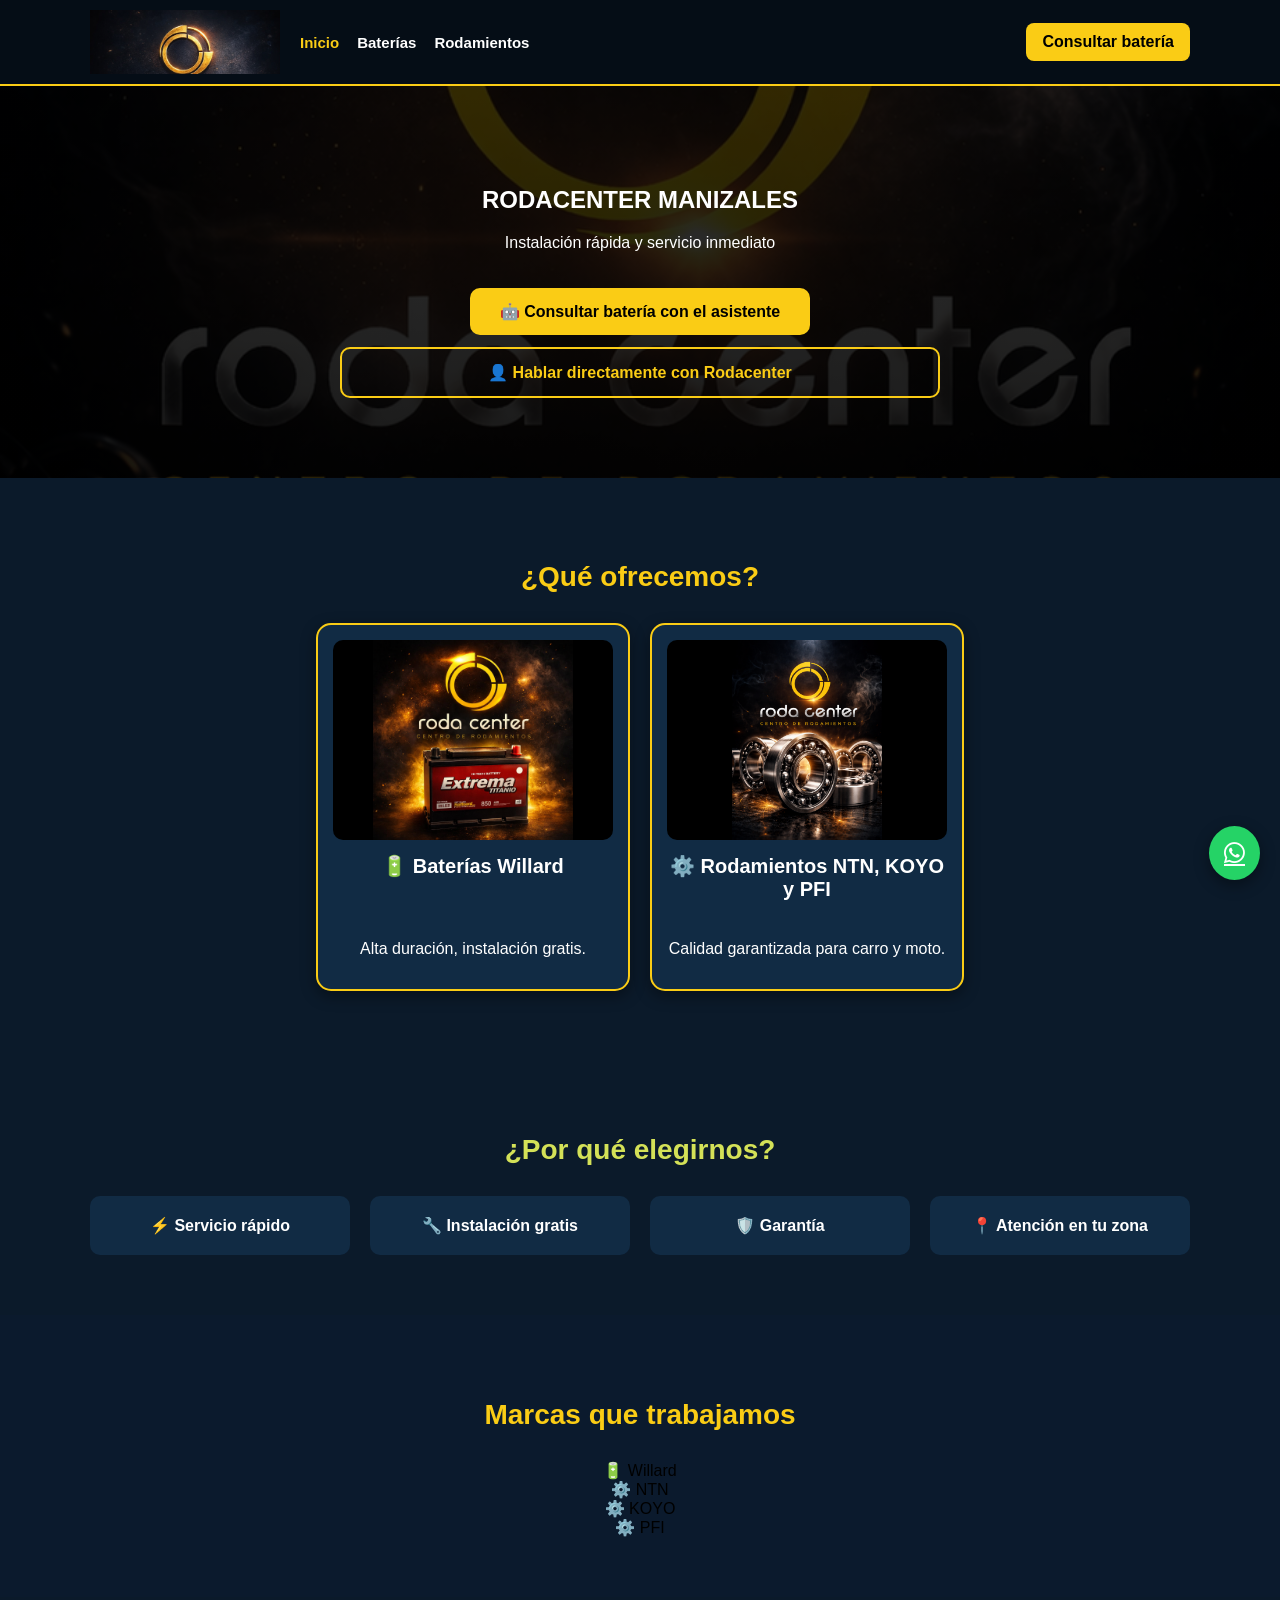
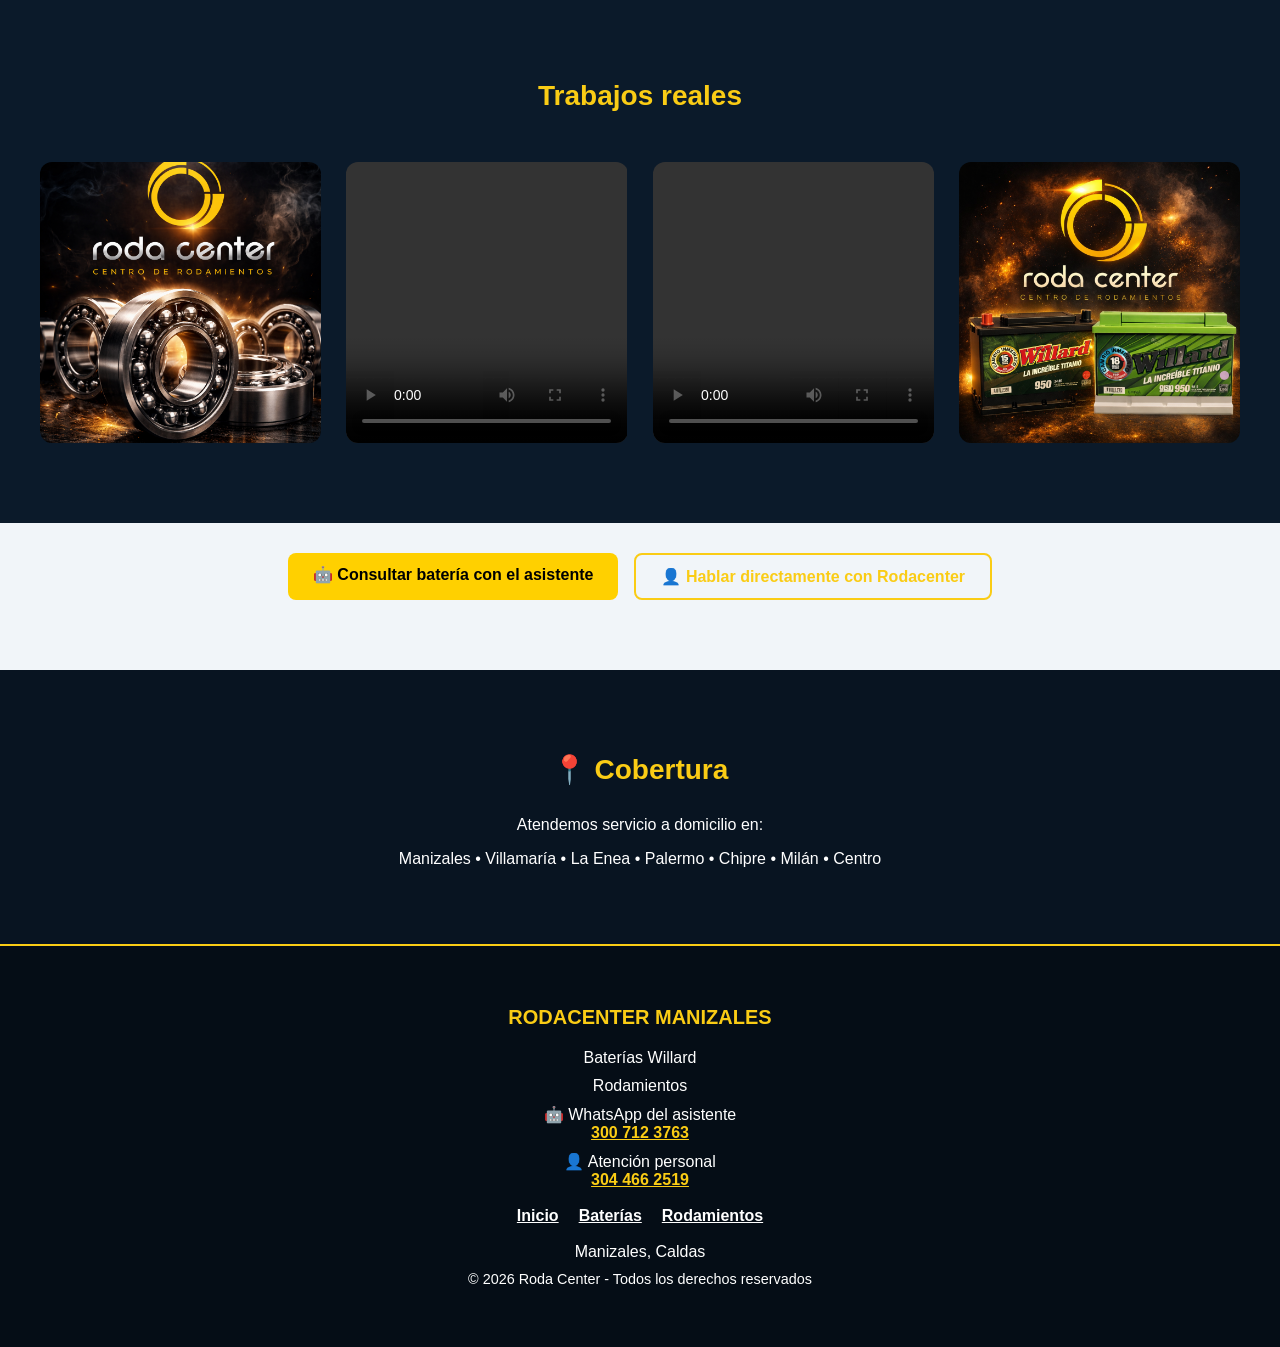
==== commit 119a4bb1: "feat: unify Rodacenter site header and footer Co-authored-by: Cursor <cursoragent@cursor.com>" ====
--- a/index.html
+++ b/index.html
@@ -11,17 +11,31 @@
   <link rel="stylesheet" href="https://cdnjs.cloudflare.com/ajax/libs/font-awesome/6.5.0/css/all.min.css">
 </head>
 <body>
+  <header class="site-header">
+    <div class="site-header-inner">
+      <a class="site-logo" href="index.html" aria-label="Rodacenter Manizales - Inicio">
+        <img src="Imagenes_rodacenter/Rodacenter.png" alt="Rodacenter">
+      </a>
+      <nav class="site-nav" aria-label="Principal">
+        <a href="index.html" aria-current="page">Inicio</a>
+        <a href="baterias.html">Baterías</a>
+        <a href="rodamientos.html">Rodamientos</a>
+      </nav>
+      <a class="site-header-cta" href="https://wa.me/573007123763?text=Hola%2C%20quiero%20consultar%20una%20bater%C3%ADa%20para%20mi%20veh%C3%ADculo." target="_blank" rel="noopener noreferrer">Consultar batería</a>
+    </div>
+  </header>
+
   <main>
 
   <!-- HERO -->
-  <header class="hero">
+  <section class="hero">
     <div class="hero_content">
     <h1>RODACENTER MANIZALES</h1>
     <p>Instalación rápida y servicio inmediato</p>
     <a class="btn" href="https://wa.me/573007123763?text=Hola%2C%20quiero%20consultar%20una%20bater%C3%ADa%20para%20mi%20veh%C3%ADculo." target="_blank" rel="noopener noreferrer">🤖 Consultar batería con el asistente</a>
     <a class="btn btn-personal" href="https://wa.me/573044662519?text=Hola%2C%20quiero%20hablar%20directamente%20con%20Rodacenter." target="_blank" rel="noopener noreferrer">👤 Hablar directamente con Rodacenter</a>
     </div>
-  </header>
+  </section>
 
   <!-- SERVICIOS -->
   <section class="servicios">
@@ -128,28 +142,27 @@
   </div>
 </section>
 
-<footer class="footer">
+</main>
+
+<footer class="footer site-footer">
   <div class="container">
-
-    <h3>RODA CENTER MANIZALES</h3>
-
-    <p>🤖 WhatsApp del asistente: <a href="https://wa.me/573007123763?text=Hola%2C%20quiero%20consultar%20una%20bater%C3%ADa%20para%20mi%20veh%C3%ADculo." target="_blank" rel="noopener noreferrer">300 712 3763</a></p>
-
-    <p>👤 Atención personal: <a href="https://wa.me/573044662519?text=Hola%2C%20quiero%20hablar%20directamente%20con%20Rodacenter." target="_blank" rel="noopener noreferrer">304 466 2519</a></p>
-
-    <p>📍 Manizales - Caldas</p>
-
-    <p>🔋 Baterías Willard</p>
-
-    <p>⚙️ Rodamientos NTN, KOYO y PFI</p>
-
-    <p class="copyright">
-      © 2026 Roda Center - Todos los derechos reservados
+    <h3>RODACENTER MANIZALES</h3>
+    <p>Baterías Willard</p>
+    <p>Rodamientos</p>
+    <p>🤖 WhatsApp del asistente<br>
+      <a href="https://wa.me/573007123763?text=Hola%2C%20quiero%20consultar%20una%20bater%C3%ADa%20para%20mi%20veh%C3%ADculo." target="_blank" rel="noopener noreferrer">300 712 3763</a>
     </p>
-
+    <p>👤 Atención personal<br>
+      <a href="https://wa.me/573044662519?text=Hola%2C%20quiero%20hablar%20directamente%20con%20Rodacenter." target="_blank" rel="noopener noreferrer">304 466 2519</a>
+    </p>
+    <nav class="site-footer-nav" aria-label="Pie de página">
+      <a href="index.html">Inicio</a>
+      <a href="baterias.html">Baterías</a>
+      <a href="rodamientos.html">Rodamientos</a>
+    </nav>
+    <p>Manizales, Caldas</p>
+    <p class="copyright">© 2026 Roda Center - Todos los derechos reservados</p>
   </div>
 </footer>
-
-</main>
 </body>
 </html>
--- a/styles.css
+++ b/styles.css
@@ -399,3 +399,117 @@
     }
 
 }
+
+/* HEADER / FOOTER GLOBAL */
+.site-header {
+  background: #050d16;
+  border-bottom: 2px solid #facc15;
+  position: sticky;
+  top: 0;
+  z-index: 1000;
+}
+
+.site-header-inner {
+  max-width: 1100px;
+  margin: 0 auto;
+  padding: 10px 16px;
+  display: flex;
+  flex-wrap: wrap;
+  align-items: center;
+  gap: 12px 20px;
+}
+
+.site-logo {
+  display: block;
+  width: 190px;
+  height: 64px;
+  overflow: hidden;
+  flex-shrink: 0;
+}
+
+.site-logo img {
+  width: 190px;
+  height: 64px;
+  object-fit: cover;
+  object-position: center 6%;
+  display: block;
+}
+
+.site-nav {
+  display: flex;
+  flex-wrap: wrap;
+  align-items: center;
+  gap: 8px 18px;
+  flex: 1;
+}
+
+.site-nav a {
+  color: #fff;
+  text-decoration: none;
+  font-weight: bold;
+  font-size: 15px;
+}
+
+.site-nav a:hover,
+.site-nav a[aria-current="page"] {
+  color: #facc15;
+}
+
+.site-header-cta {
+  display: inline-block;
+  background: #facc15;
+  color: #000;
+  text-decoration: none;
+  font-weight: bold;
+  padding: 10px 16px;
+  border-radius: 8px;
+  white-space: nowrap;
+  margin-left: auto;
+}
+
+.site-header-cta:hover {
+  background: #eab308;
+  color: #000;
+}
+
+.site-footer-nav {
+  display: flex;
+  flex-wrap: wrap;
+  justify-content: center;
+  gap: 12px 20px;
+  margin: 18px 0;
+}
+
+.site-footer-nav a {
+  color: #fff;
+}
+
+.site-footer-nav a:hover,
+.site-footer-nav a[aria-current="page"] {
+  color: #facc15;
+}
+
+@media (max-width: 768px) {
+  .site-header-inner {
+    justify-content: space-between;
+  }
+
+  .site-nav {
+    flex: 1 1 100%;
+    justify-content: center;
+    order: 3;
+    padding-top: 4px;
+  }
+
+  .site-header-cta {
+    margin-left: 0;
+    font-size: 14px;
+    padding: 8px 12px;
+  }
+
+  .site-logo,
+  .site-logo img {
+    width: 148px;
+    height: 54px;
+  }
+}
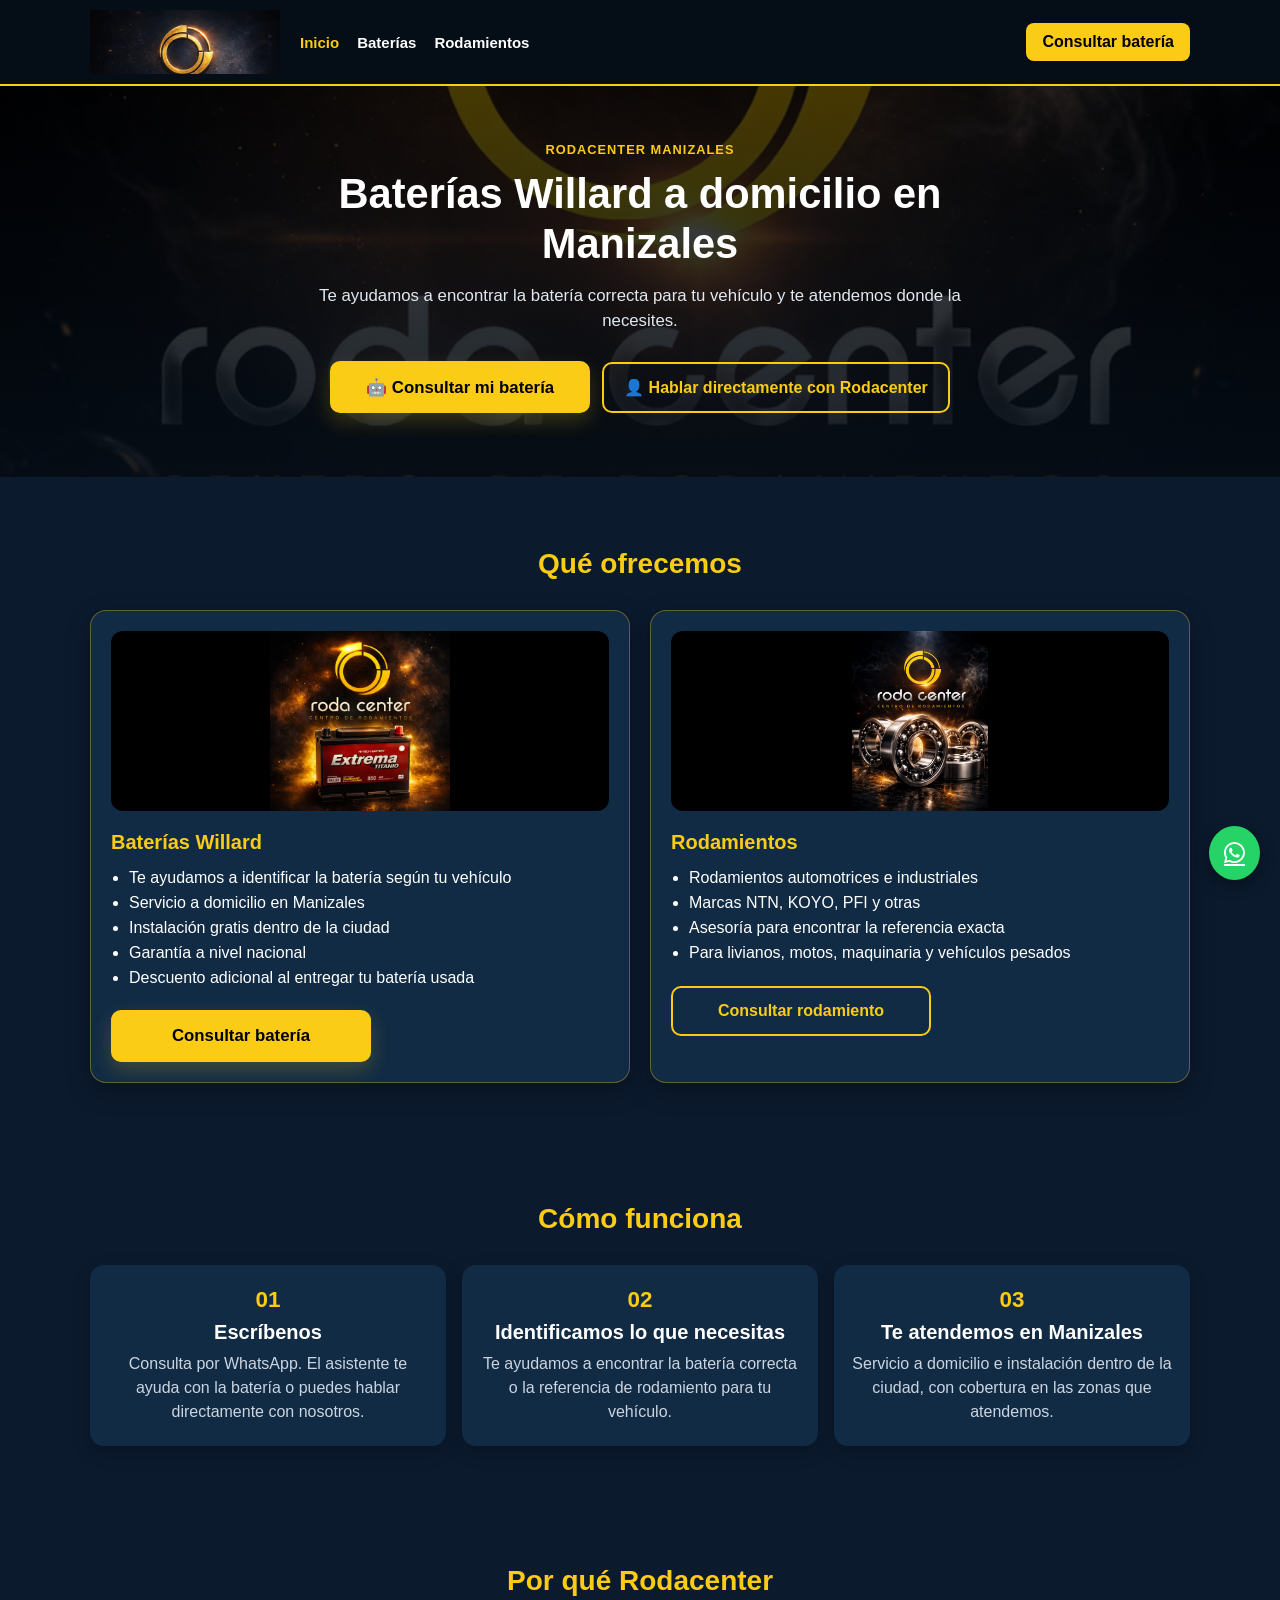
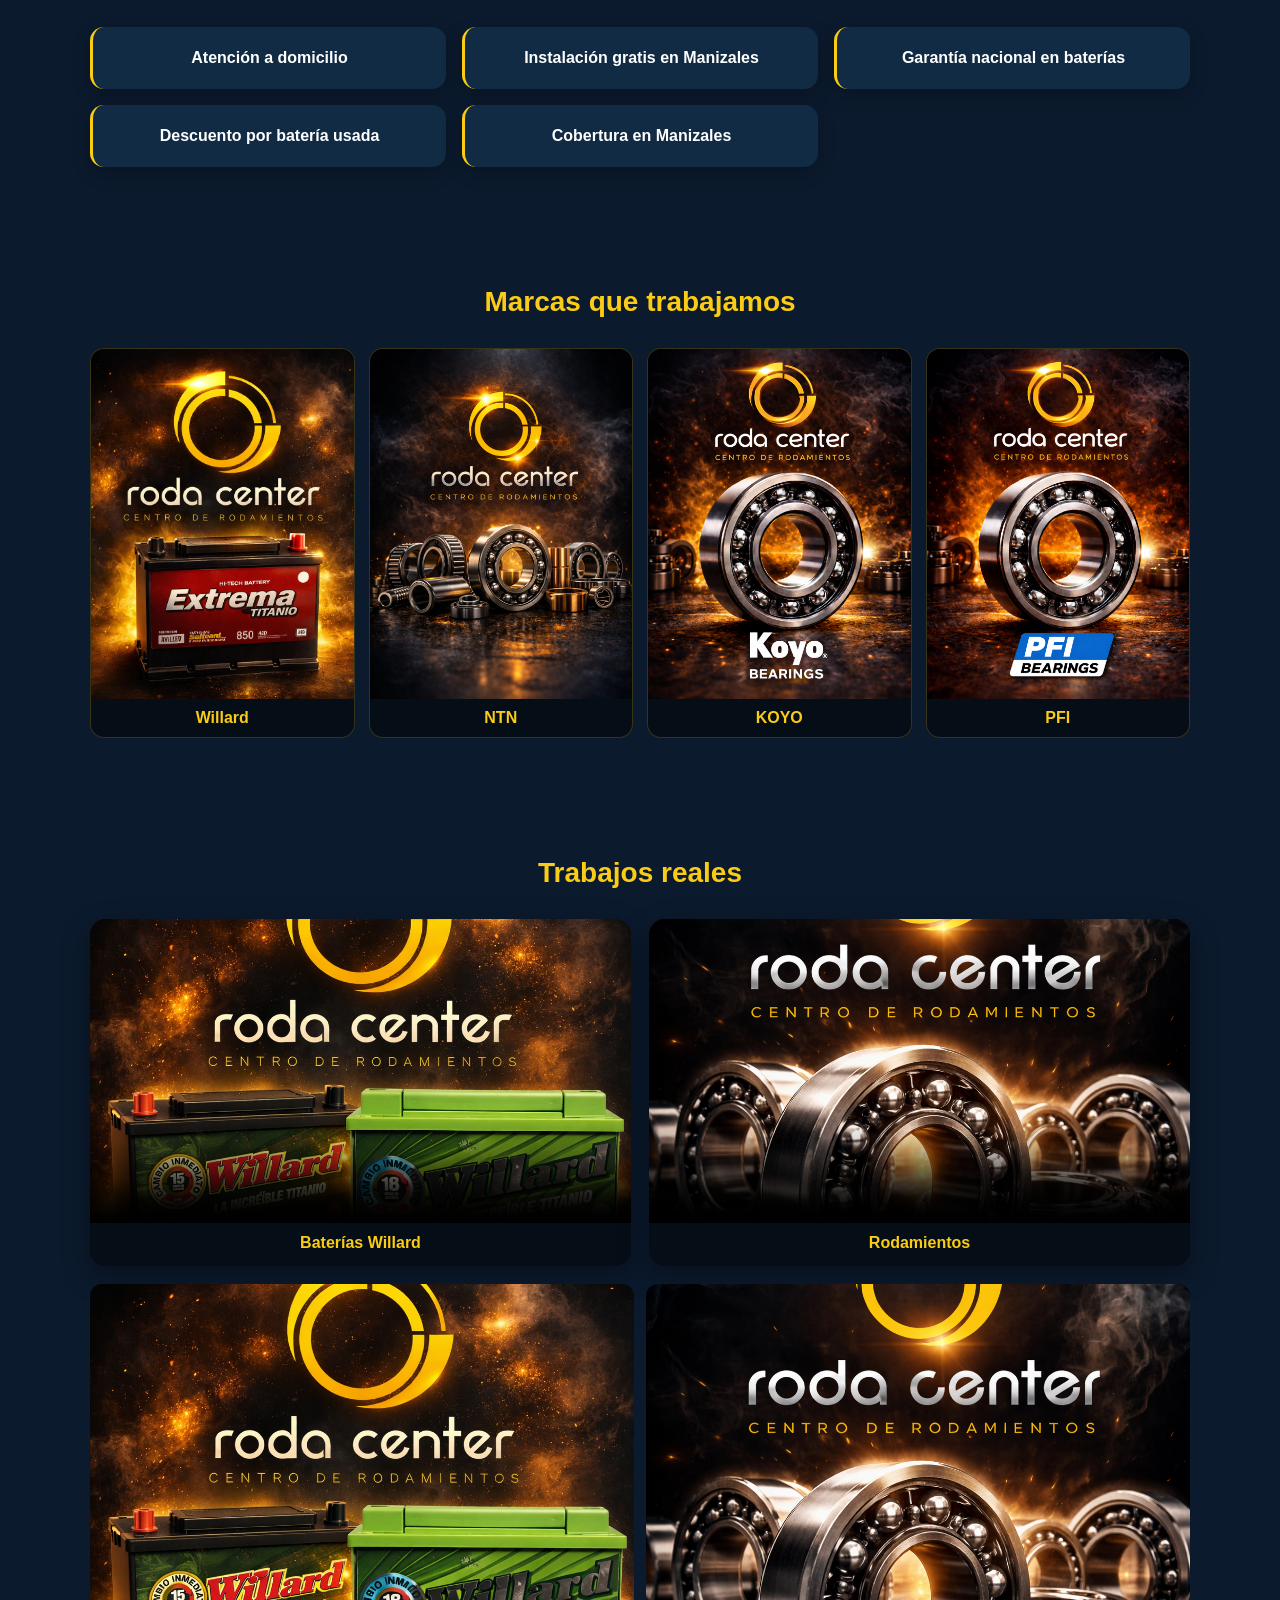
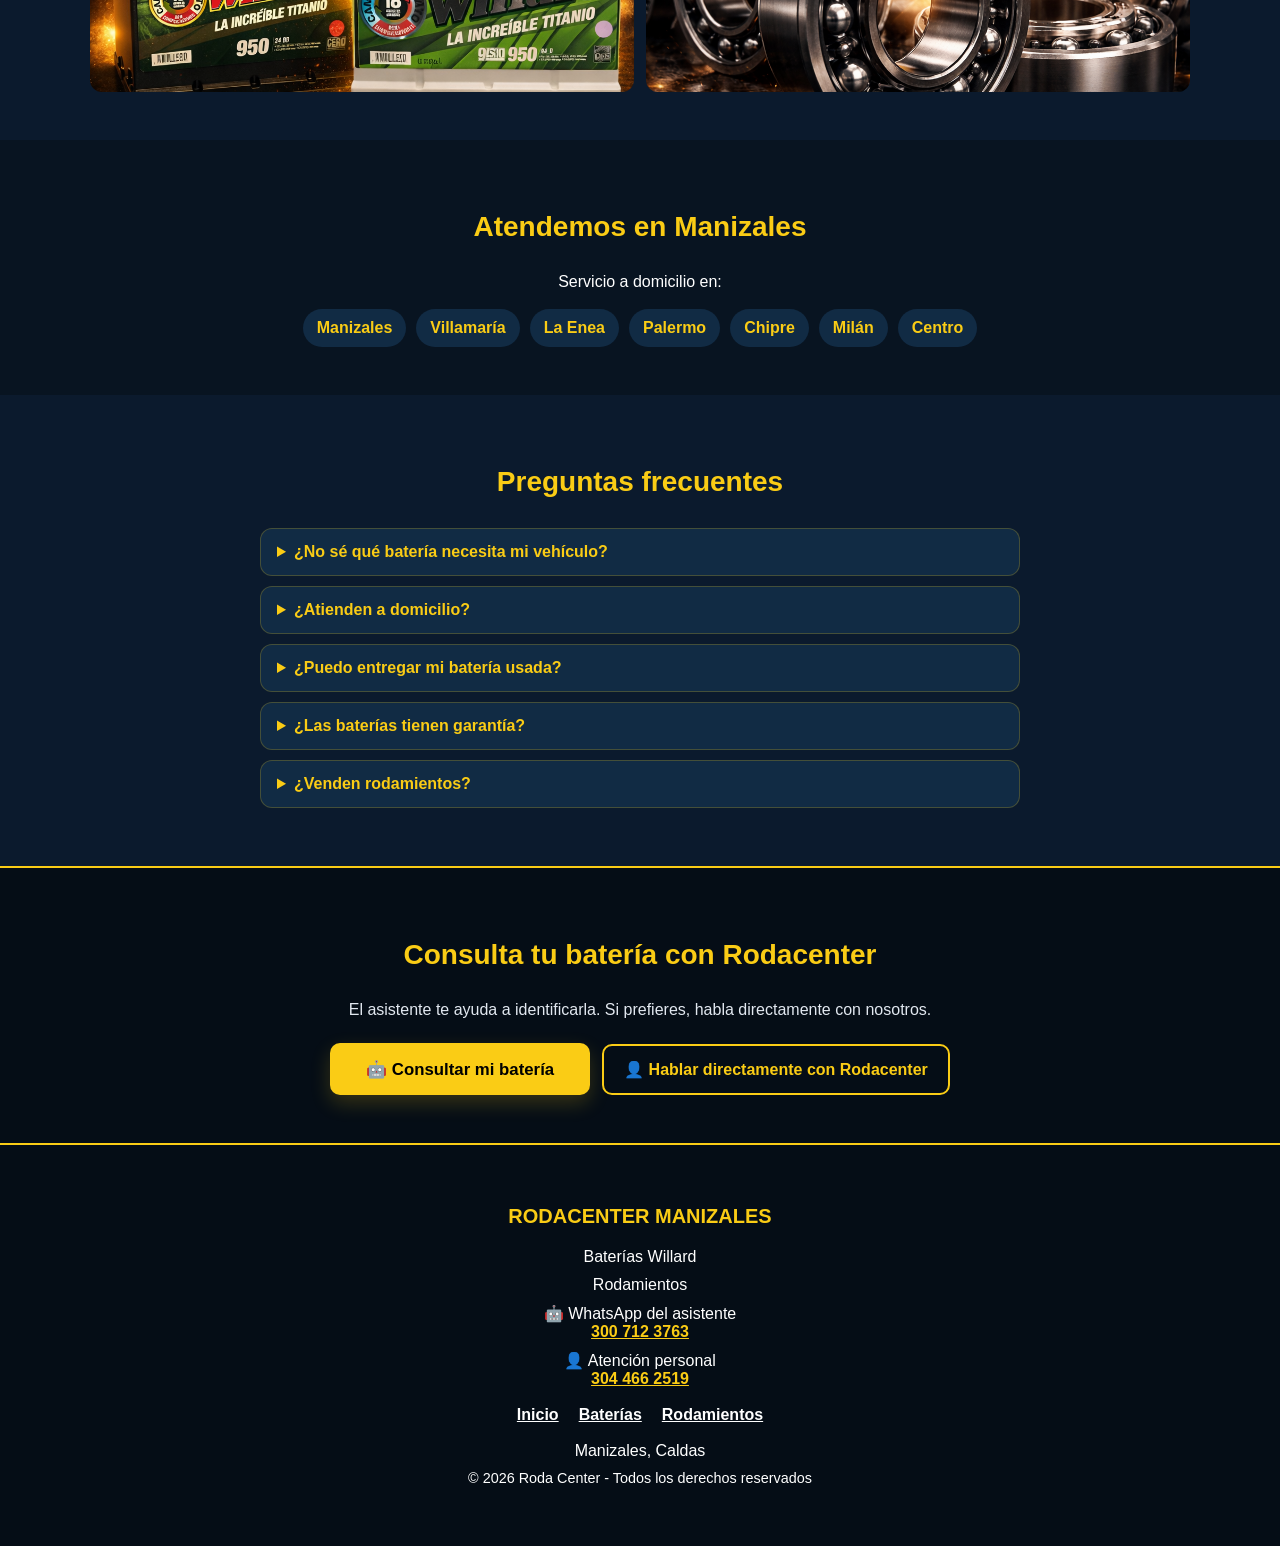
==== commit eaa574fa: "feat: redesign Rodacenter home landing Co-authored-by: Cursor <cursoragent@cursor.com>" ====
--- a/index.html
+++ b/index.html
@@ -27,120 +27,192 @@
 
   <main>
 
-  <!-- HERO -->
-  <section class="hero">
-    <div class="hero_content">
-    <h1>RODACENTER MANIZALES</h1>
-    <p>Instalación rápida y servicio inmediato</p>
-    <a class="btn" href="https://wa.me/573007123763?text=Hola%2C%20quiero%20consultar%20una%20bater%C3%ADa%20para%20mi%20veh%C3%ADculo." target="_blank" rel="noopener noreferrer">🤖 Consultar batería con el asistente</a>
-    <a class="btn btn-personal" href="https://wa.me/573044662519?text=Hola%2C%20quiero%20hablar%20directamente%20con%20Rodacenter." target="_blank" rel="noopener noreferrer">👤 Hablar directamente con Rodacenter</a>
-    </div>
-  </section>
-
-  <!-- SERVICIOS -->
-  <section class="servicios">
-  <div class="container">
-
-  <h2>¿Qué ofrecemos?</h2>
-
-
-  <div class="cards">
-
- <a href="baterias.html" class="card">
-  <img src="./Imagenes_rodacenter/Bateria.png" alt="Batería Willard">
-  <h3>🔋 Baterías Willard</h3>
-  <p>Alta duración, instalación gratis.</p>
-</a>
-
-
-
- <a href="rodamientos.html" class="card">
- <img src="./Imagenes_rodacenter/rodamiento1.png" alt="Rodamientos para carro y moto">
-  <h3>⚙️ Rodamientos NTN, KOYO y PFI</h3>
-  <p>Calidad garantizada para carro y moto.</p>
-</a>
-
-  </div>
-  </div>
- </section>
-
-   <section class="confianza">
-<div class="container">
-  <h2>¿Por qué elegirnos?</h2>
-
-  <div class="items">
-    <div>⚡ Servicio rápido</div>
-    <div>🔧 Instalación gratis</div>
-    <div>🛡️ Garantía</div>
-    <div>📍 Atención en tu zona</div>
-  </div>
-
-</div>
-</section>
-
-<!-- MARCAS -->
-<section class="marcas">
-  <div class="container">
-
-    <h2>Marcas que trabajamos</h2>
-
-    <div class="items">
-
-      <div>🔋 Willard</div>
-
-      <div>⚙️ NTN</div>
-
-      <div>⚙️ KOYO</div>
-
-      <div>⚙️ PFI</div>
-
-    </div>
-
-  </div>
-</section>
-
-  <!-- GALERÍA (MUY IMPORTANTE PARA VENDER) -->
-<section class="galeria">
-  <div class="container">
-    <h2>Trabajos reales</h2>
-  </div>
-
-  <div class="grid">
-    <img src="Imagenes_rodacenter/rodamiento1.png" alt="Rodamiento para vehiculo">
-    <video src="videos_rodacenter/videoRodamiento.mp4" controls></video>
-    <video src="videos_rodacenter/videoBaterias.mp4" controls></video>
-    <img src="Imagenes_rodacenter/bateria2.png" alt="Bateria willard para vehiculo">
-  </div>
-</section>
-
-<div class="cta-secundario cta-duo">
-  <a class="cta-bot" href="https://wa.me/573007123763?text=Hola%2C%20quiero%20consultar%20una%20bater%C3%ADa%20para%20mi%20veh%C3%ADculo." target="_blank" rel="noopener noreferrer">
-    🤖 Consultar batería con el asistente
+  <section class="home-hero">
+    <div class="home-hero-inner">
+      <p class="home-kicker">Rodacenter Manizales</p>
+      <h1>Baterías Willard a domicilio en Manizales</h1>
+      <p class="home-hero-sub">Te ayudamos a encontrar la batería correcta para tu vehículo y te atendemos donde la necesites.</p>
+      <div class="home-actions">
+        <a class="home-btn home-btn-primary" href="https://wa.me/573007123763?text=Hola%2C%20quiero%20consultar%20una%20bater%C3%ADa%20para%20mi%20veh%C3%ADculo." target="_blank" rel="noopener noreferrer">🤖 Consultar mi batería</a>
+        <a class="home-btn home-btn-secondary" href="https://wa.me/573044662519?text=Hola%2C%20quiero%20hablar%20directamente%20con%20Rodacenter." target="_blank" rel="noopener noreferrer">👤 Hablar directamente con Rodacenter</a>
+      </div>
+    </div>
+  </section>
+
+  <section class="home-servicios">
+    <div class="container">
+      <h2>Qué ofrecemos</h2>
+      <div class="home-service-grid">
+        <article class="home-service">
+          <a href="baterias.html" class="home-service-media">
+            <img src="./Imagenes_rodacenter/Bateria.png" alt="Baterías Willard">
+          </a>
+          <h3>Baterías Willard</h3>
+          <ul>
+            <li>Te ayudamos a identificar la batería según tu vehículo</li>
+            <li>Servicio a domicilio en Manizales</li>
+            <li>Instalación gratis dentro de la ciudad</li>
+            <li>Garantía a nivel nacional</li>
+            <li>Descuento adicional al entregar tu batería usada</li>
+          </ul>
+          <a class="home-btn home-btn-primary" href="https://wa.me/573007123763?text=Hola%2C%20quiero%20consultar%20una%20bater%C3%ADa%20para%20mi%20veh%C3%ADculo." target="_blank" rel="noopener noreferrer">Consultar batería</a>
+        </article>
+
+        <article class="home-service">
+          <a href="rodamientos.html" class="home-service-media">
+            <img src="./Imagenes_rodacenter/rodamiento1.png" alt="Rodamientos automotrices">
+          </a>
+          <h3>Rodamientos</h3>
+          <ul>
+            <li>Rodamientos automotrices e industriales</li>
+            <li>Marcas NTN, KOYO, PFI y otras</li>
+            <li>Asesoría para encontrar la referencia exacta</li>
+            <li>Para livianos, motos, maquinaria y vehículos pesados</li>
+          </ul>
+          <a class="home-btn home-btn-secondary" href="https://wa.me/573044662519?text=Hola%2C%20quiero%20consultar%20un%20rodamiento." target="_blank" rel="noopener noreferrer">Consultar rodamiento</a>
+        </article>
+      </div>
+    </div>
+  </section>
+
+  <section class="home-pasos">
+    <div class="container">
+      <h2>Cómo funciona</h2>
+      <div class="home-steps">
+        <article class="home-step">
+          <span class="home-step-num">01</span>
+          <h3>Escríbenos</h3>
+          <p>Consulta por WhatsApp. El asistente te ayuda con la batería o puedes hablar directamente con nosotros.</p>
+        </article>
+        <article class="home-step">
+          <span class="home-step-num">02</span>
+          <h3>Identificamos lo que necesitas</h3>
+          <p>Te ayudamos a encontrar la batería correcta o la referencia de rodamiento para tu vehículo.</p>
+        </article>
+        <article class="home-step">
+          <span class="home-step-num">03</span>
+          <h3>Te atendemos en Manizales</h3>
+          <p>Servicio a domicilio e instalación dentro de la ciudad, con cobertura en las zonas que atendemos.</p>
+        </article>
+      </div>
+    </div>
+  </section>
+
+  <section class="home-porque">
+    <div class="container">
+      <h2>Por qué Rodacenter</h2>
+      <div class="home-reasons">
+        <article class="home-reason">Atención a domicilio</article>
+        <article class="home-reason">Instalación gratis en Manizales</article>
+        <article class="home-reason">Garantía nacional en baterías</article>
+        <article class="home-reason">Descuento por batería usada</article>
+        <article class="home-reason">Cobertura en Manizales</article>
+      </div>
+    </div>
+  </section>
+
+  <section class="home-marcas">
+    <div class="container">
+      <h2>Marcas que trabajamos</h2>
+      <div class="home-brands">
+        <figure class="home-brand">
+          <img src="Imagenes_rodacenter/Bateria.png" alt="Willard">
+          <figcaption>Willard</figcaption>
+        </figure>
+        <figure class="home-brand">
+          <img src="Imagenes_rodacenter/ntnbearing.png" alt="NTN">
+          <figcaption>NTN</figcaption>
+        </figure>
+        <figure class="home-brand">
+          <img src="Imagenes_rodacenter/koyobearing.png" alt="KOYO">
+          <figcaption>KOYO</figcaption>
+        </figure>
+        <figure class="home-brand">
+          <img src="Imagenes_rodacenter/pfibearing.png" alt="PFI">
+          <figcaption>PFI</figcaption>
+        </figure>
+      </div>
+    </div>
+  </section>
+
+  <section class="home-trabajos">
+    <div class="container">
+      <h2>Trabajos reales</h2>
+      <div class="home-videos">
+        <figure class="home-video">
+          <video src="videos_rodacenter/videoBaterias.mp4" poster="Imagenes_rodacenter/bateria2.png" controls playsinline preload="metadata"></video>
+          <figcaption>Baterías Willard</figcaption>
+        </figure>
+        <figure class="home-video">
+          <video src="videos_rodacenter/videoRodamiento.mp4" poster="Imagenes_rodacenter/rodamiento1.png" controls playsinline preload="metadata"></video>
+          <figcaption>Rodamientos</figcaption>
+        </figure>
+      </div>
+      <div class="home-photos">
+        <img src="Imagenes_rodacenter/bateria2.png" alt="Batería Willard para vehículo">
+        <img src="Imagenes_rodacenter/rodamiento1.png" alt="Rodamiento para vehículo">
+      </div>
+    </div>
+  </section>
+
+  <section class="home-cobertura">
+    <div class="container">
+      <h2>Atendemos en Manizales</h2>
+      <p class="home-cobertura-intro">Servicio a domicilio en:</p>
+      <ul class="home-zones">
+        <li>Manizales</li>
+        <li>Villamaría</li>
+        <li>La Enea</li>
+        <li>Palermo</li>
+        <li>Chipre</li>
+        <li>Milán</li>
+        <li>Centro</li>
+      </ul>
+    </div>
+  </section>
+
+  <section class="home-faq">
+    <div class="container">
+      <h2>Preguntas frecuentes</h2>
+      <div class="home-faq-list">
+        <details>
+          <summary>¿No sé qué batería necesita mi vehículo?</summary>
+          <p>Te ayudamos a encontrar la batería correcta para tu vehículo. Escríbenos al WhatsApp del asistente y consulta según tu caso.</p>
+        </details>
+        <details>
+          <summary>¿Atienden a domicilio?</summary>
+          <p>Sí. Hacemos servicio a domicilio con instalación gratis dentro de la ciudad de Manizales. También atendemos Villamaría, La Enea, Palermo, Chipre, Milán y Centro.</p>
+        </details>
+        <details>
+          <summary>¿Puedo entregar mi batería usada?</summary>
+          <p>Sí. Entregando tu batería usada obtienes descuentos adicionales.</p>
+        </details>
+        <details>
+          <summary>¿Las baterías tienen garantía?</summary>
+          <p>Sí. Nuestras baterías cuentan con garantía a nivel nacional.</p>
+        </details>
+        <details>
+          <summary>¿Venden rodamientos?</summary>
+          <p>Sí. Trabajamos rodamientos NTN, KOYO, PFI y otras marcas para livianos, motos, maquinaria y vehículos pesados. Te asesoramos para encontrar la referencia.</p>
+        </details>
+      </div>
+    </div>
+  </section>
+
+  <section class="home-cta">
+    <div class="container">
+      <h2>Consulta tu batería con Rodacenter</h2>
+      <p>El asistente te ayuda a identificarla. Si prefieres, habla directamente con nosotros.</p>
+      <div class="home-actions">
+        <a class="home-btn home-btn-primary" href="https://wa.me/573007123763?text=Hola%2C%20quiero%20consultar%20una%20bater%C3%ADa%20para%20mi%20veh%C3%ADculo." target="_blank" rel="noopener noreferrer">🤖 Consultar mi batería</a>
+        <a class="home-btn home-btn-secondary" href="https://wa.me/573044662519?text=Hola%2C%20quiero%20hablar%20directamente%20con%20Rodacenter." target="_blank" rel="noopener noreferrer">👤 Hablar directamente con Rodacenter</a>
+      </div>
+    </div>
+  </section>
+
+  <a href="https://wa.me/573007123763?text=Hola%2C%20quiero%20consultar%20una%20bater%C3%ADa%20para%20mi%20veh%C3%ADculo." class="whatsapp" target="_blank" rel="noopener noreferrer" aria-label="Consultar con el asistente Rodacenter por WhatsApp">
+    <i class="fab fa-whatsapp"></i>
   </a>
-  <a class="cta-humano" href="https://wa.me/573044662519?text=Hola%2C%20quiero%20hablar%20directamente%20con%20Rodacenter." target="_blank" rel="noopener noreferrer">
-    👤 Hablar directamente con Rodacenter
-  </a>
-</div>
-
-
-  <!-- BOTÓN FLOTANTE: asistente automático -->
- <a href="https://wa.me/573007123763?text=Hola%2C%20quiero%20consultar%20una%20bater%C3%ADa%20para%20mi%20veh%C3%ADculo." class="whatsapp" target="_blank" rel="noopener noreferrer" aria-label="Consultar con el asistente Rodacenter por WhatsApp">
-  <i class="fab fa-whatsapp"></i>
-</a>
-
-<section class="cobertura">
-  <div class="container">
-
-    <h2>📍 Cobertura</h2>
-
-    <p>Atendemos servicio a domicilio en:</p>
-
-  <p>
-Manizales • Villamaría • La Enea • Palermo • Chipre • Milán • Centro
-</p>
-
-  </div>
-</section>
 
 </main>
 
--- a/styles.css
+++ b/styles.css
@@ -513,3 +513,397 @@
     height: 54px;
   }
 }
+
+/* HOME LANDING */
+html {
+  overflow-x: hidden;
+}
+
+body {
+  background: #0b1a2d;
+  overflow-x: hidden;
+}
+
+.home-hero,
+.home-servicios,
+.home-pasos,
+.home-porque,
+.home-marcas,
+.home-trabajos,
+.home-cobertura,
+.home-faq,
+.home-cta {
+  box-sizing: border-box;
+  padding: 48px 20px;
+}
+
+.home-hero *,
+.home-servicios *,
+.home-pasos *,
+.home-porque *,
+.home-marcas *,
+.home-trabajos *,
+.home-cobertura *,
+.home-faq *,
+.home-cta * {
+  box-sizing: border-box;
+}
+
+.home-kicker {
+  color: #facc15;
+  font-weight: bold;
+  letter-spacing: 0.08em;
+  text-transform: uppercase;
+  font-size: 0.8rem;
+  margin: 0 0 12px;
+}
+
+.home-hero {
+  background: linear-gradient(rgba(0, 0, 0, 0.72), rgba(5, 13, 22, 0.92)),
+    url("Imagenes_rodacenter/Rodacenter1.png");
+  background-size: cover;
+  background-position: center;
+  color: #fff;
+  text-align: center;
+  padding: 56px 20px 64px;
+}
+
+.home-hero-inner {
+  max-width: 720px;
+  margin: 0 auto;
+}
+
+.home-hero h1 {
+  color: #fff;
+  font-size: 2rem;
+  line-height: 1.2;
+  margin: 0 0 14px;
+}
+
+.home-hero-sub {
+  color: #e2e8f0;
+  font-size: 1.05rem;
+  line-height: 1.5;
+  margin: 0 0 28px;
+}
+
+.home-actions {
+  display: flex;
+  flex-direction: column;
+  align-items: center;
+  gap: 12px;
+}
+
+.home-btn {
+  display: inline-flex;
+  align-items: center;
+  justify-content: center;
+  width: 100%;
+  max-width: 360px;
+  min-height: 48px;
+  padding: 14px 20px;
+  border-radius: 10px;
+  text-decoration: none;
+  font-weight: bold;
+  text-align: center;
+}
+
+.home-btn-primary {
+  background: #facc15;
+  color: #000;
+  box-shadow: 0 8px 20px rgba(250, 204, 21, 0.2);
+}
+
+.home-btn-primary:hover {
+  background: #eab308;
+  color: #000;
+}
+
+.home-btn-secondary {
+  background: transparent;
+  color: #facc15;
+  border: 2px solid #facc15;
+}
+
+.home-btn-secondary:hover {
+  background: #facc15;
+  color: #000;
+}
+
+.home-service-grid {
+  display: grid;
+  grid-template-columns: 1fr;
+  gap: 20px;
+}
+
+.home-service {
+  background: #112b44;
+  border: 1px solid rgba(250, 204, 21, 0.35);
+  border-radius: 16px;
+  padding: 20px;
+  text-align: left;
+  box-shadow: 0 8px 24px rgba(0, 0, 0, 0.28);
+}
+
+.home-service-media {
+  display: block;
+  margin-bottom: 16px;
+}
+
+.home-service img {
+  width: 100%;
+  height: 180px;
+  object-fit: contain;
+  background: #000;
+  border-radius: 12px;
+}
+
+.home-service h3 {
+  color: #facc15;
+  margin: 0 0 12px;
+}
+
+.home-service ul {
+  margin: 0 0 20px;
+  padding-left: 18px;
+  color: #fff;
+  line-height: 1.55;
+}
+
+.home-service .home-btn {
+  max-width: none;
+}
+
+.home-steps,
+.home-reasons {
+  display: grid;
+  grid-template-columns: 1fr;
+  gap: 16px;
+}
+
+.home-step,
+.home-reason {
+  background: #112b44;
+  border-radius: 14px;
+  padding: 22px 18px;
+  color: #fff;
+  box-shadow: 0 6px 18px rgba(0, 0, 0, 0.22);
+}
+
+.home-step-num {
+  display: block;
+  color: #facc15;
+  font-size: 1.4rem;
+  font-weight: bold;
+  margin-bottom: 8px;
+}
+
+.home-step h3 {
+  color: #fff;
+  margin: 0 0 8px;
+}
+
+.home-step p {
+  margin: 0;
+  color: #cbd5e1;
+  line-height: 1.5;
+}
+
+.home-reason {
+  font-weight: bold;
+  border-left: 3px solid #facc15;
+}
+
+.home-brands {
+  display: grid;
+  grid-template-columns: 1fr 1fr;
+  gap: 14px;
+}
+
+.home-brand {
+  margin: 0;
+  background: #050d16;
+  border-radius: 14px;
+  overflow: hidden;
+  border: 1px solid rgba(250, 204, 21, 0.2);
+}
+
+.home-brand img {
+  width: 100%;
+  aspect-ratio: 3 / 4;
+  object-fit: cover;
+  display: block;
+}
+
+.home-brand figcaption {
+  color: #facc15;
+  font-weight: bold;
+  padding: 10px;
+}
+
+.home-videos {
+  display: grid;
+  grid-template-columns: 1fr;
+  gap: 18px;
+  margin-bottom: 18px;
+}
+
+.home-video {
+  margin: 0;
+  background: #050d16;
+  border-radius: 16px;
+  overflow: hidden;
+  box-shadow: 0 10px 28px rgba(0, 0, 0, 0.35);
+}
+
+.home-video video {
+  width: 100%;
+  aspect-ratio: 16 / 9;
+  object-fit: cover;
+  display: block;
+  background: #000;
+}
+
+.home-video figcaption,
+.home-photos + .home-video figcaption {
+  color: #facc15;
+  font-weight: bold;
+  padding: 10px 12px 14px;
+}
+
+.home-photos {
+  display: grid;
+  grid-template-columns: 1fr 1fr;
+  gap: 12px;
+}
+
+.home-photos img {
+  width: 100%;
+  aspect-ratio: 4 / 3;
+  object-fit: cover;
+  border-radius: 12px;
+}
+
+.home-cobertura {
+  background: #081421;
+}
+
+.home-cobertura-intro {
+  color: #fff;
+  margin-bottom: 18px;
+}
+
+.home-zones {
+  list-style: none;
+  padding: 0;
+  margin: 0;
+  display: flex;
+  flex-wrap: wrap;
+  justify-content: center;
+  gap: 10px;
+}
+
+.home-zones li {
+  background: #112b44;
+  color: #facc15;
+  font-weight: bold;
+  padding: 10px 14px;
+  border-radius: 999px;
+}
+
+.home-faq-list {
+  max-width: 760px;
+  margin: 0 auto;
+  text-align: left;
+}
+
+.home-faq details {
+  background: #112b44;
+  border: 1px solid rgba(250, 204, 21, 0.22);
+  border-radius: 12px;
+  padding: 14px 16px;
+  margin-bottom: 10px;
+}
+
+.home-faq summary {
+  color: #facc15;
+  font-weight: bold;
+  cursor: pointer;
+}
+
+.home-faq details p {
+  color: #fff;
+  margin: 12px 0 0;
+  line-height: 1.5;
+}
+
+.home-cta {
+  background: #050d16;
+  border-top: 2px solid #facc15;
+}
+
+.home-cta p {
+  color: #e2e8f0;
+  margin: 0 0 24px;
+}
+
+@media (min-width: 768px) {
+  .home-hero h1 {
+    font-size: 2.6rem;
+  }
+
+  .home-actions {
+    flex-direction: row;
+    justify-content: center;
+    flex-wrap: wrap;
+  }
+
+  .home-btn {
+    width: auto;
+    min-width: 260px;
+  }
+
+  .home-btn-primary {
+    min-height: 52px;
+    font-size: 1.05rem;
+  }
+
+  .home-service-grid,
+  .home-videos {
+    grid-template-columns: 1fr 1fr;
+  }
+
+  .home-steps {
+    grid-template-columns: repeat(3, 1fr);
+  }
+
+  .home-reasons {
+    grid-template-columns: repeat(3, 1fr);
+  }
+
+  .home-brands {
+    grid-template-columns: repeat(4, 1fr);
+  }
+}
+
+@media (max-width: 767px) {
+  .home-hero,
+  .home-servicios,
+  .home-pasos,
+  .home-porque,
+  .home-marcas,
+  .home-trabajos,
+  .home-cobertura,
+  .home-faq,
+  .home-cta {
+    padding: 36px 16px;
+  }
+
+  .home-hero {
+    padding: 36px 16px 44px;
+  }
+
+  .home-hero h1 {
+    font-size: 1.7rem;
+  }
+}
